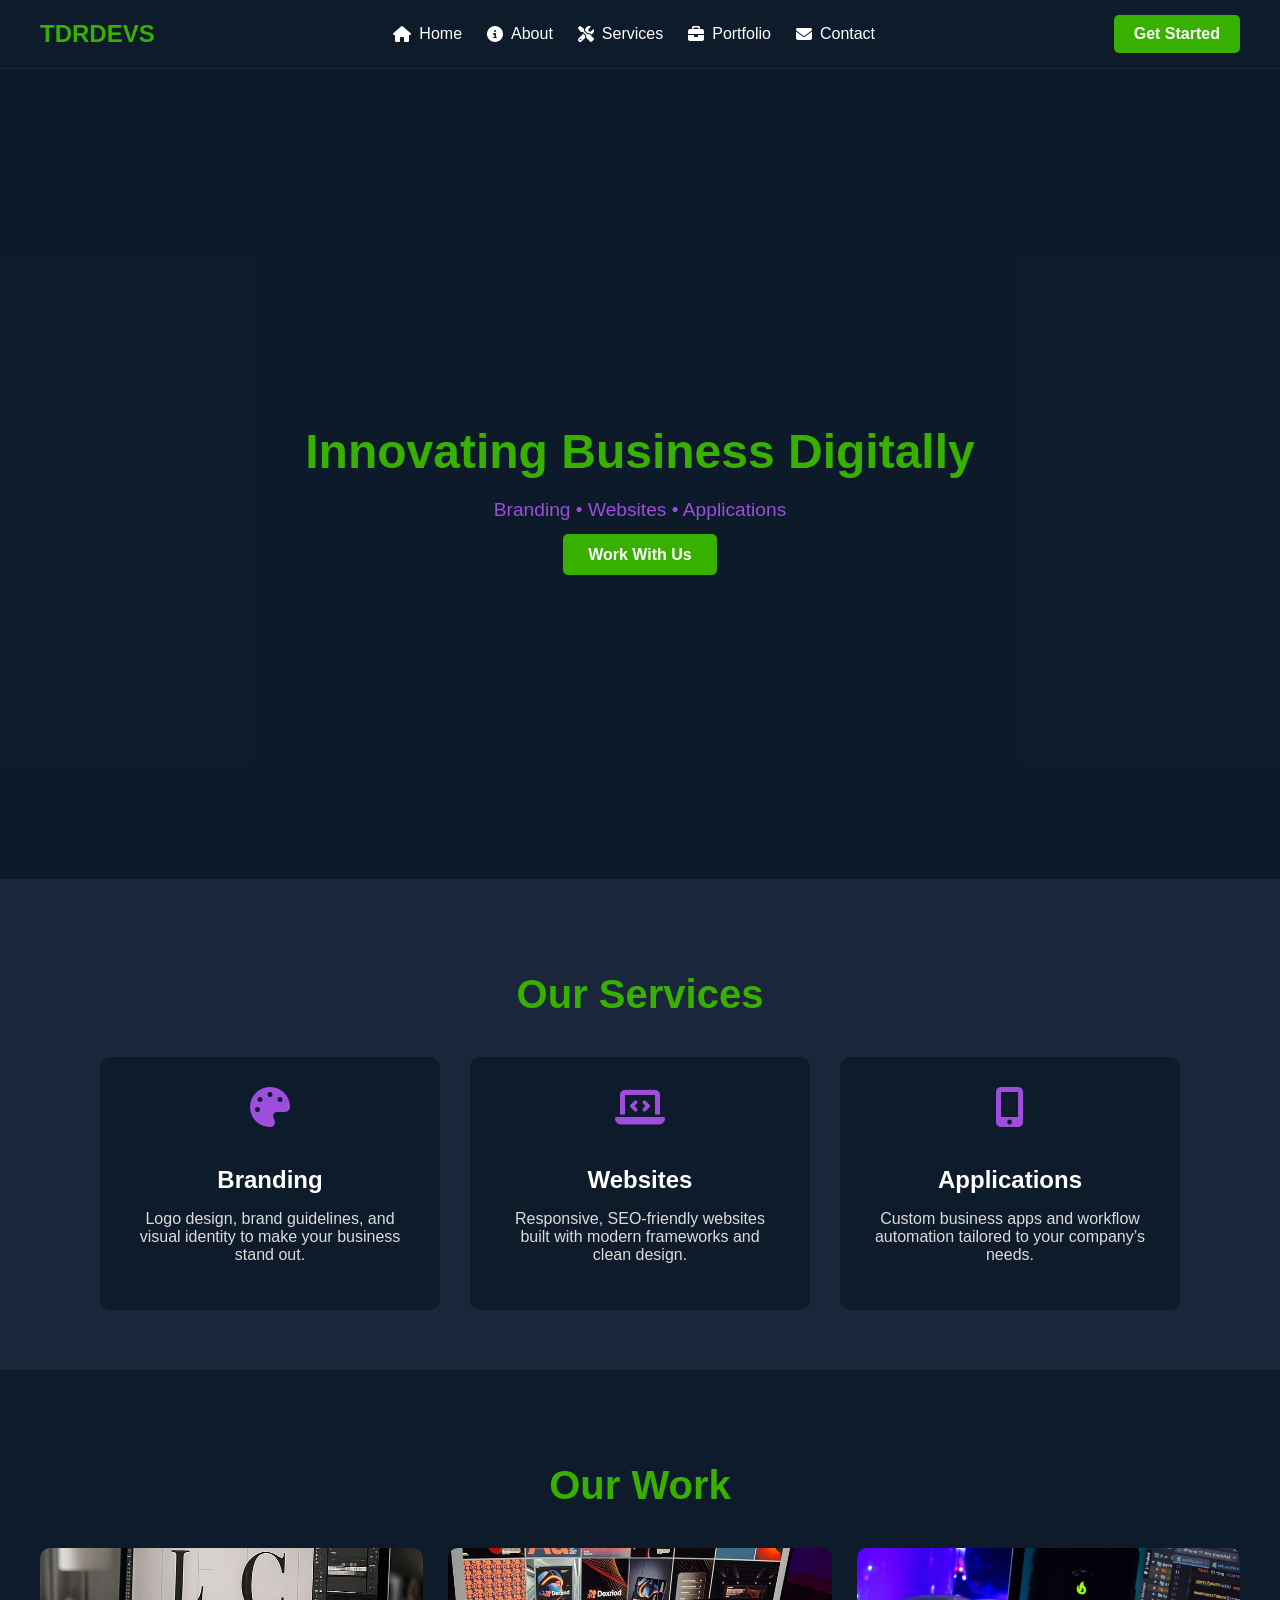
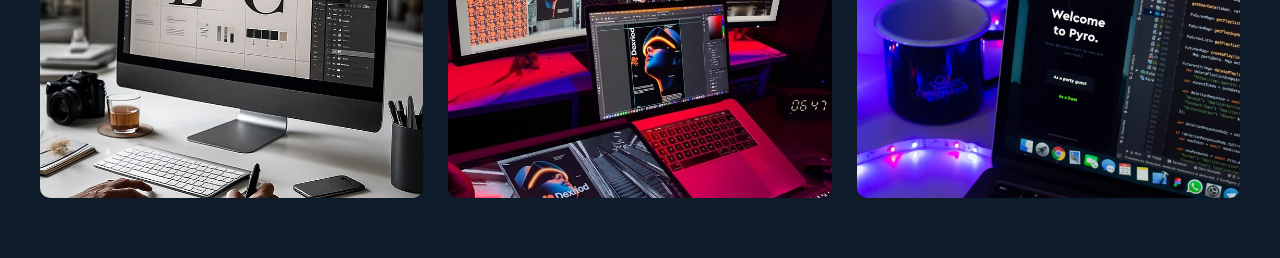
==== index.html @ 1d7a312b "Initial commit" ====
<!DOCTYPE html>
<html lang="en">
<head>
  <meta charset="UTF-8">
  <meta name="viewport" content="width=device-width, initial-scale=1.0">
  <title>TDRDEVS</title>
  <!-- Font Awesome CDN -->
  <link rel="stylesheet" href="https://cdnjs.cloudflare.com/ajax/libs/font-awesome/6.5.0/css/all.min.css">
  <!-- External stylesheet -->
  <link rel="stylesheet" href="style/styles.css">
</head>
<body>
  <header>
    <!-- Logo -->
    <a href="#" class="logo">TDRDEVS</a>

    <!-- Navigation -->
    <nav>
      <ul>
        <li><a href="#"><i class="fa-solid fa-house"></i> Home</a></li>
        <li><a href="#"><i class="fa-solid fa-circle-info"></i> About</a></li>
        <li><a href="#"><i class="fa-solid fa-screwdriver-wrench"></i> Services</a></li>
        <li><a href="#"><i class="fa-solid fa-briefcase"></i> Portfolio</a></li>
        <li><a href="#"><i class="fa-solid fa-envelope"></i> Contact</a></li>
      </ul>
    </nav>

    <!-- Call-to-action button -->
    <a href="#" class="cta">Get Started</a>
  </header>

  <!-- Hero Section with Background Video -->
  <section class="hero">
    <video autoplay muted loop class="hero-video">
      <source src="header_video.mp4" type="video/mp4">
      Your browser does not support the video tag.
    </video>
    <div class="hero-content">
      <h1>Innovating Business Digitally</h1>
      <p>Branding • Websites • Applications</p>
      <a href="#" class="hero-btn">Work With Us</a>
    </div>
  </section>


  <!-- Services Section -->
<section class="services">
  <h2>Our Services</h2>
  <div class="service-cards">
    <div class="card">
      <i class="fa-solid fa-palette"></i>
      <h3>Branding</h3>
      <p>Logo design, brand guidelines, and visual identity to make your business stand out.</p>
    </div>
    <div class="card">
      <i class="fa-solid fa-laptop-code"></i>
      <h3>Websites</h3>
      <p>Responsive, SEO‑friendly websites built with modern frameworks and clean design.</p>
    </div>
    <div class="card">
      <i class="fa-solid fa-mobile-screen-button"></i>
      <h3>Applications</h3>
      <p>Custom business apps and workflow automation tailored to your company’s needs.</p>
    </div>
  </div>
</section>


<!-- Portfolio Section -->
<section class="portfolio">
  <h2>Our Work</h2>
  <div class="portfolio-grid">
    <div class="portfolio-item">
      <img src="images/branding.jpg" alt="Project 1">
      <div class="overlay">
        <h3>Brand Identity</h3>
        <p>Logo and visual guidelines for a startup.</p>
      </div>
    </div>
    <div class="portfolio-item">
      <img src="images/web.jpg" alt="Project 2">
      <div class="overlay">
        <h3>Website Design</h3>
        <p>Responsive business website with SEO optimization.</p>
      </div>
    </div>
    <div class="portfolio-item">
      <img src="images/app.jpg" alt="Project 3">
      <div class="overlay">
        <h3>Mobile Application</h3>
        <p>Custom app for workflow automation.</p>
      </div>
    </div>
  </div>
</section>


</body>
</html>
---- style/styles.css ----
/* General page styles */
body {
  margin: 0;
  font-family: 'Poppins', sans-serif;
  background-color: #0d1b2a; /* dark blue background */
  color: #ffffff;
}

/* Header styles */
header {
  display: flex;
  justify-content: space-between;
  align-items: center;
  padding: 15px 40px;
  background-color: #0d1b2a;
  border-bottom: 1px solid #1b263b;
}

/* Logo */
.logo {
  font-size: 1.5rem;
  font-weight: bold;
  color: #38b000; /* green accent */
  text-decoration: none;
}

/* Navigation menu */
nav ul {
  list-style: none;
  display: flex;
  gap: 25px;
  margin: 0;
  padding: 0;
}

nav ul li a {
  text-decoration: none;
  color: #ffffff;
  font-weight: 500;
  display: flex;
  align-items: center;
  gap: 8px; /* spacing between icon and text */
  transition: color 0.3s ease;
}

nav ul li a:hover {
  color: #9d4edd; /* purple accent */
}

/* Call-to-action button */
.cta {
  background-color: #38b000;
  color: #ffffff;
  padding: 10px 20px;
  border-radius: 5px;
  text-decoration: none;
  font-weight: bold;
  transition: background-color 0.3s ease;
}

.cta:hover {
  background-color: #9d4edd; /* purple hover */
}

/* Hero Section with video */
.hero {
  position: relative;
  height: 90vh;
  display: flex;
  justify-content: center;
  align-items: center;
  text-align: center;
  overflow: hidden;
  color: #ffffff;
}

.hero-video {
  position: absolute;
  top: 0;
  left: 0;
  width: 100%;
  height: 100%;
  object-fit: cover;
  z-index: -1; /* keep video behind content */
}

.hero::after {
  content: "";
  position: absolute;
  top: 0;
  left: 0;
  width: 100%;
  height: 100%;
  background: rgba(13, 27, 42, 0.7); /* dark overlay for readability */
  z-index: -1;
}

.hero-content {
  position: relative;
  z-index: 1;
}

.hero-content h1 {
  font-size: 3rem;
  margin-bottom: 15px;
  color: #38b000; /* green accent */
}

.hero-content p {
  font-size: 1.2rem;
  margin-bottom: 25px;
  color: #9d4edd; /* purple accent */
}

.hero-btn {
  background-color: #38b000;
  color: #ffffff;
  padding: 12px 25px;
  border-radius: 5px;
  text-decoration: none;
  font-weight: bold;
  transition: background-color 0.3s ease;
}

.hero-btn:hover {
  background-color: #9d4edd;
}



/* Services Section */
.services {
  padding: 60px 40px;
  text-align: center;
  background-color: #1b263b; /* slightly lighter dark blue */
}

.services h2 {
  font-size: 2.5rem;
  margin-bottom: 40px;
  color: #38b000; /* green accent */
}

.service-cards {
  display: flex;
  justify-content: center;
  gap: 30px;
  flex-wrap: wrap;
}

.card {
  background-color: #0d1b2a;
  padding: 30px;
  border-radius: 10px;
  width: 280px;
  text-align: center;
  transition: transform 0.3s ease, background-color 0.3s ease;
}

.card i {
  font-size: 2.5rem;
  margin-bottom: 15px;
  color: #9d4edd; /* purple accent */
}

.card h3 {
  font-size: 1.5rem;
  margin-bottom: 15px;
  color: #ffffff;
}

.card p {
  font-size: 1rem;
  color: #dcdcdc;
}

.card:hover {
  transform: translateY(-10px);
  background-color: #243447;
}




/* Portfolio Section */
.portfolio {
  padding: 60px 40px;
  text-align: center;
  background-color: #0d1b2a;
}

.portfolio h2 {
  font-size: 2.5rem;
  margin-bottom: 40px;
  color: #38b000; /* green accent */
}

.portfolio-grid {
  display: grid;
  grid-template-columns: repeat(auto-fit, minmax(280px, 1fr));
  gap: 25px;
}

.portfolio-item {
  position: relative;
  overflow: hidden;
  border-radius: 10px;
}

.portfolio-item img {
  width: 100%;
  height: 250px;        /* fixed height for consistency */
  object-fit: cover;    /* crops/zooms to fill without distortion */
  display: block;
  transition: transform 0.4s ease;
}

.portfolio-item:hover img {
  transform: scale(1.1);
}

.overlay {
  position: absolute;
  bottom: 0;
  left: 0;
  right: 0;
  background: rgba(13, 27, 42, 0.8);
  color: #ffffff;
  padding: 20px;
  transform: translateY(100%);
  transition: transform 0.4s ease;
}

.portfolio-item:hover .overlay {
  transform: translateY(0);
}

.overlay h3 {
  margin: 0 0 10px;
  color: #9d4edd; /* purple accent */
}

.overlay p {
  margin: 0;
  font-size: 0.9rem;
  color: #dcdcdc;
}
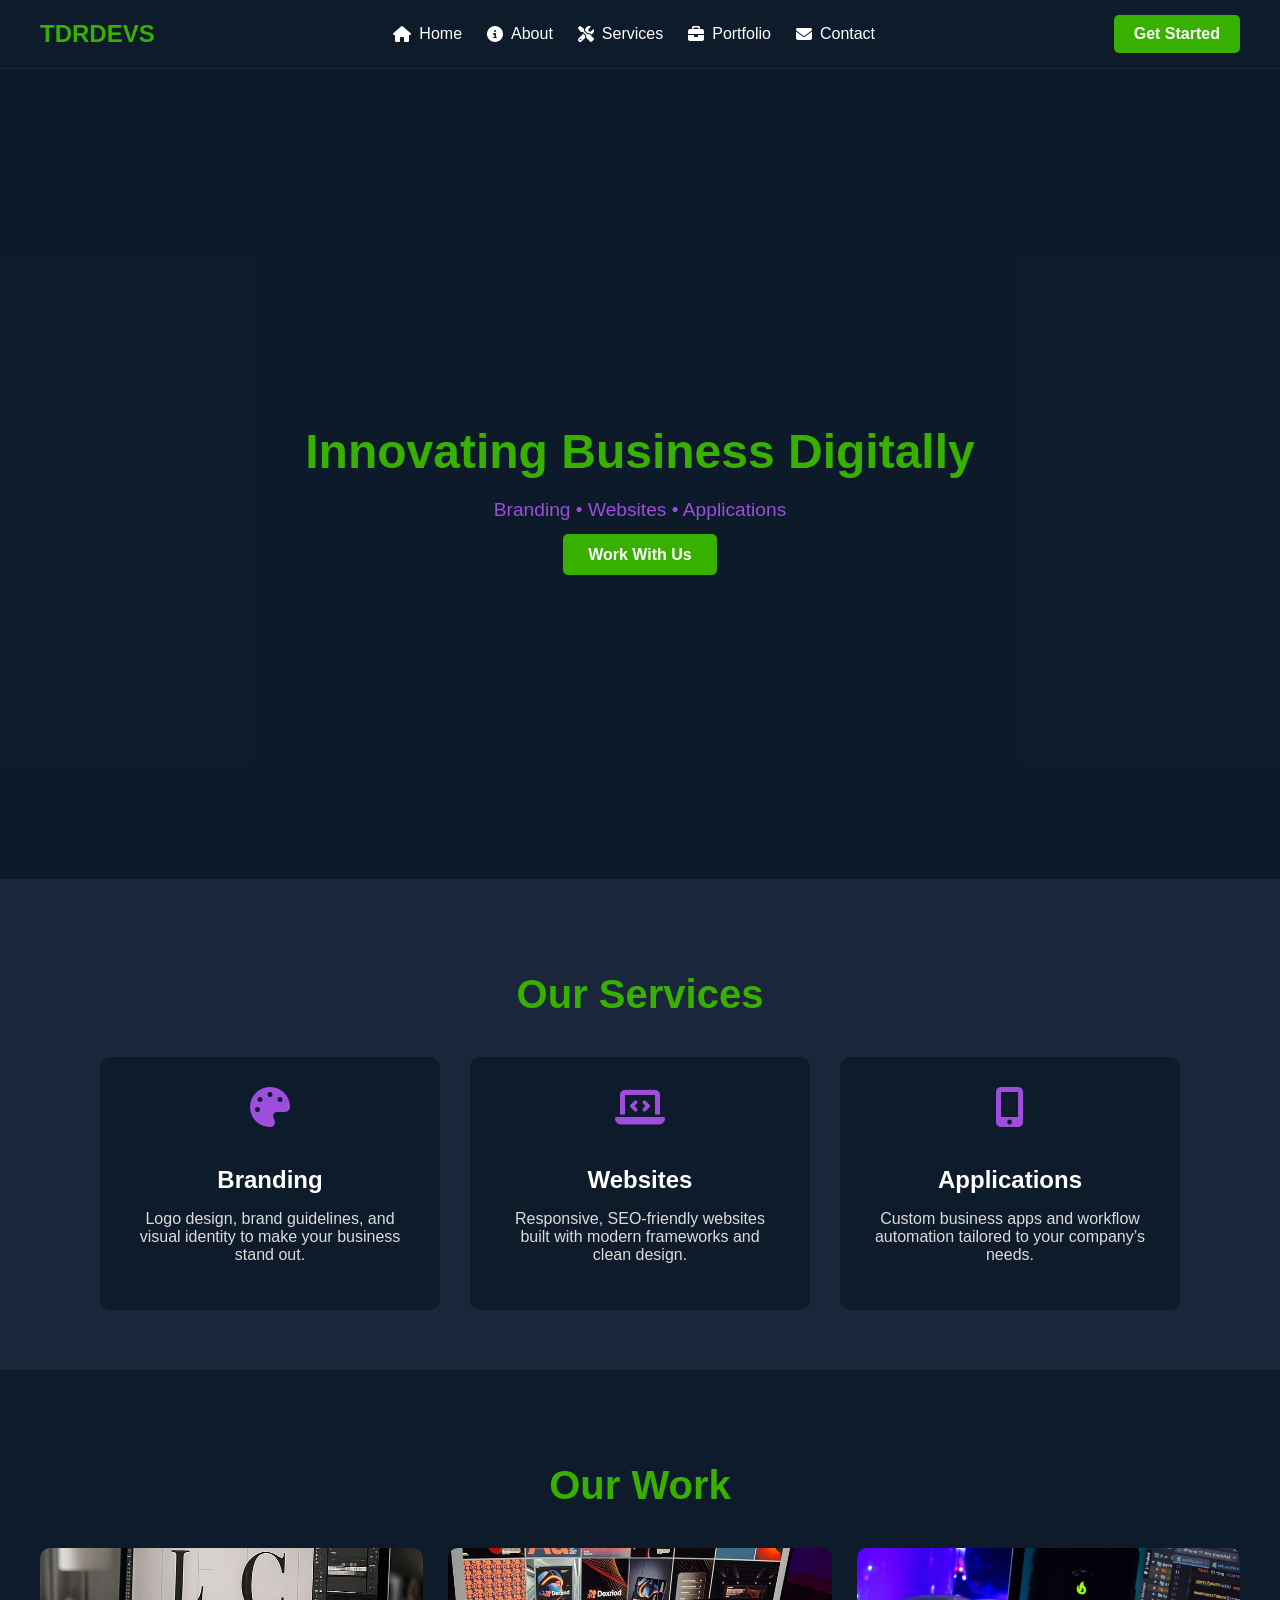
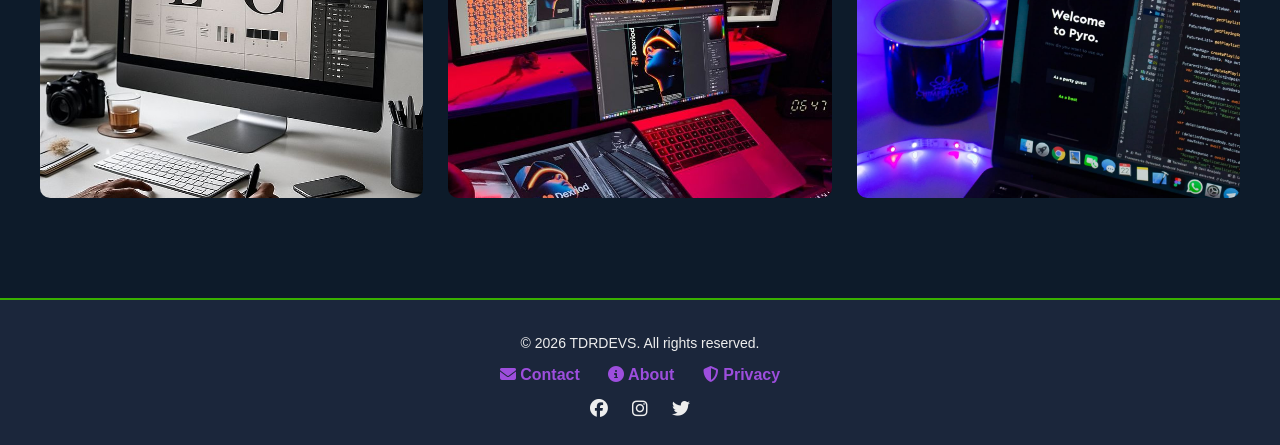
==== commit 1c225ad4: "Add footer with newsletter signup" ====
--- a/index.html
+++ b/index.html
@@ -94,6 +94,21 @@
   </div>
 </section>
 
+<footer>
+  <div class="footer-content">
+    <p>&copy; 2026 TDRDEVS. All rights reserved.</p>
+    <div class="footer-links">
+      <a href="#"><i class="fa-solid fa-envelope"></i> Contact</a>
+      <a href="#"><i class="fa-solid fa-circle-info"></i> About</a>
+      <a href="#"><i class="fa-solid fa-shield-halved"></i> Privacy</a>
+    </div>
+    <div class="footer-social">
+      <a href="#"><i class="fa-brands fa-facebook"></i></a>
+      <a href="#"><i class="fa-brands fa-instagram"></i></a>
+      <a href="#"><i class="fa-brands fa-twitter"></i></a>
+    </div>
+  </div>
+</footer>
 
 </body>
 </html>
--- a/style/styles.css
+++ b/style/styles.css
@@ -98,6 +98,7 @@
 .hero-content {
   position: relative;
   z-index: 1;
+  padding: 0 20px;
 }
 
 .hero-content h1 {
@@ -125,8 +126,6 @@
 .hero-btn:hover {
   background-color: #9d4edd;
 }
-
-
 
 /* Services Section */
 .services {
@@ -178,9 +177,6 @@
   transform: translateY(-10px);
   background-color: #243447;
 }
-
-
-
 
 /* Portfolio Section */
 .portfolio {
@@ -246,14 +242,112 @@
   color: #dcdcdc;
 }
 
-
-
-
-
-
-
-
-
-
-
-
+/* ========================= */
+/* Mobile Responsive Tweaks  */
+/* ========================= */
+@media (max-width: 768px) {
+  header {
+    flex-direction: column;
+    align-items: flex-start;
+    padding: 15px 20px;
+  }
+
+  nav ul {
+    flex-direction: column;
+    gap: 15px;
+    width: 100%;
+    margin-top: 10px;
+  }
+
+  .cta {
+    margin-top: 15px;
+    align-self: center;
+  }
+
+  .hero-content h1 {
+    font-size: 2rem;
+  }
+
+  .hero-content p {
+    font-size: 1rem;
+  }
+
+  .service-cards {
+    flex-direction: column;
+    align-items: center;
+  }
+
+  .card {
+    width: 100%;
+    max-width: 350px;
+  }
+
+  .portfolio-grid {
+    grid-template-columns: 1fr;
+  }
+
+  .portfolio-item img {
+    height: auto;
+  }
+}
+
+
+
+footer {
+  background-color: #1b263b; /* dark footer */
+  color: #eee;
+  text-align: center;
+  padding: 25px 20px;
+  margin-top: 40px;
+  border-top: 2px solid #38b000; /* green accent line */
+}
+
+footer .footer-content {
+  max-width: 1000px;
+  margin: 0 auto;
+}
+
+footer p {
+  margin: 10px 0;
+  font-size: 14px;
+}
+
+footer .footer-links {
+  margin: 15px 0;
+}
+
+footer .footer-links a {
+  color: #9d4edd; /* purple accent */
+  text-decoration: none;
+  margin: 0 12px;
+  font-weight: 600;
+  transition: color 0.3s;
+}
+
+footer .footer-links a:hover {
+  color: #38b000; /* green hover */
+}
+
+footer .footer-social a {
+  color: #eee;
+  margin: 0 10px;
+  font-size: 18px;
+  transition: color 0.3s;
+}
+
+footer .footer-social a:hover {
+  color: #9d4edd;
+}
+
+/* Mobile tweaks */
+@media (max-width: 768px) {
+  footer .footer-links {
+    display: flex;
+    flex-direction: column;
+    gap: 10px;
+  }
+  footer .footer-social {
+    margin-top: 10px;
+  }
+}
+
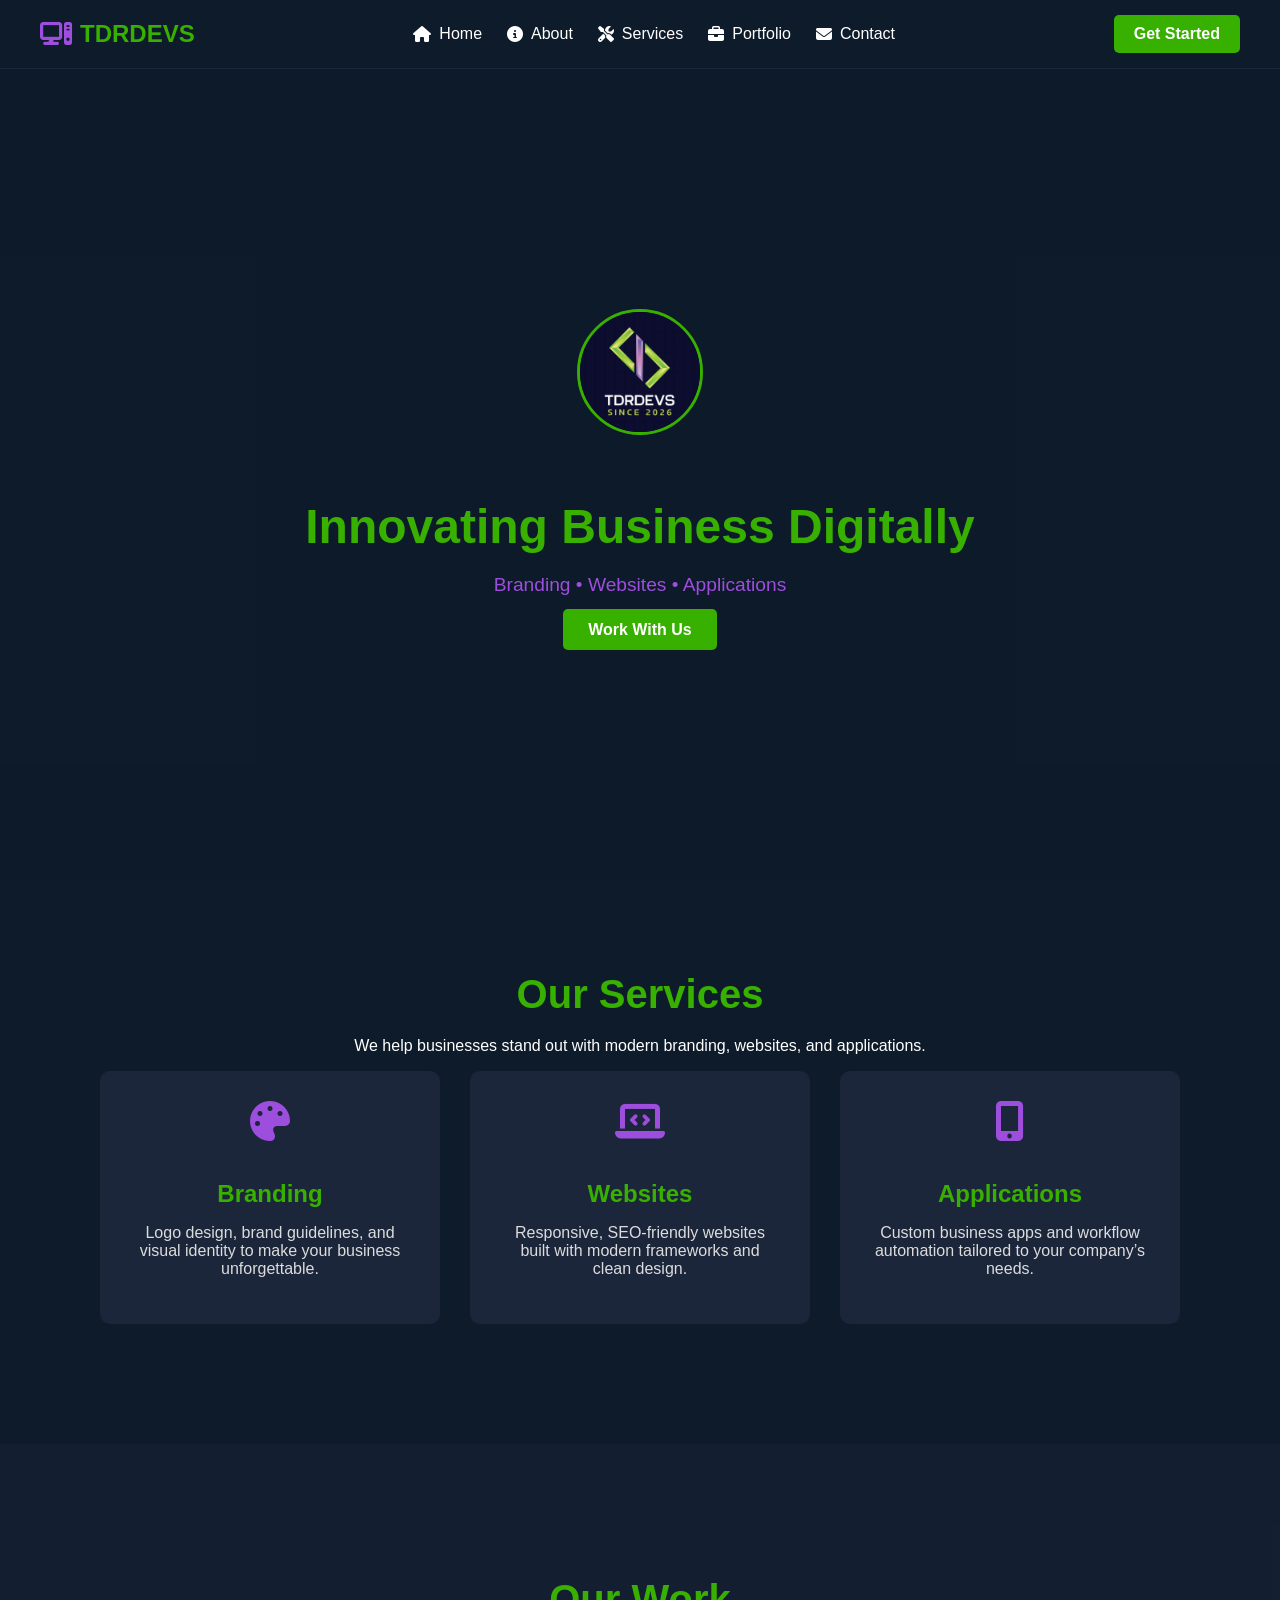
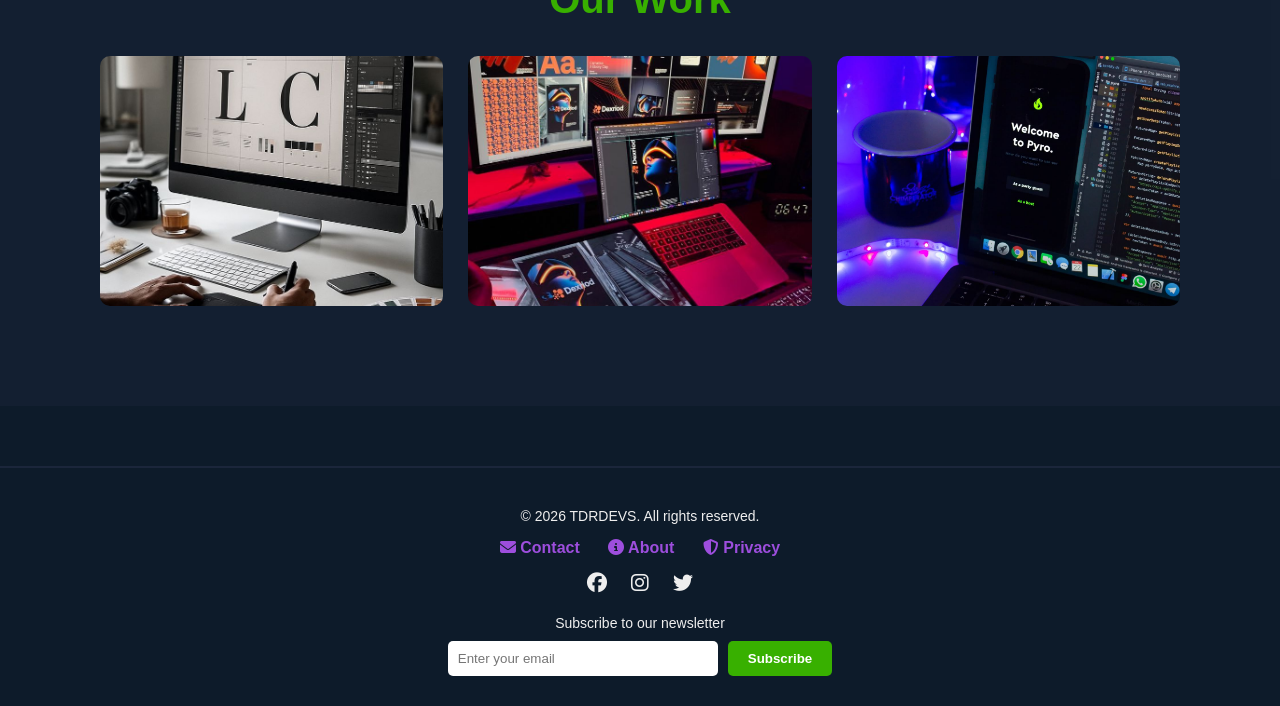
==== commit 5d783238: "Update portfolio page with column layout and stylesheet styling" ====
--- a/index.html
+++ b/index.html
@@ -1,6 +1,7 @@
 <!DOCTYPE html>
 <html lang="en">
 <head>
+
   <meta charset="UTF-8">
   <meta name="viewport" content="width=device-width, initial-scale=1.0">
   <title>TDRDEVS</title>
@@ -12,14 +13,17 @@
 <body>
   <header>
     <!-- Logo -->
-    <a href="#" class="logo">TDRDEVS</a>
+    <a href="#" class="logo">
+  <i class="fa-solid fa-computer"></i> TDRDEVS
+</a>
+
 
     <!-- Navigation -->
     <nav>
       <ul>
-        <li><a href="#"><i class="fa-solid fa-house"></i> Home</a></li>
-        <li><a href="#"><i class="fa-solid fa-circle-info"></i> About</a></li>
-        <li><a href="#"><i class="fa-solid fa-screwdriver-wrench"></i> Services</a></li>
+        <li><a href="index.html"><i class="fa-solid fa-house"></i> Home</a></li>
+        <li><a href="About.html"><i class="fa-solid fa-circle-info"></i> About</a></li>
+        <li><a href="services.html"><i class="fa-solid fa-screwdriver-wrench"></i> Services</a></li>
         <li><a href="#"><i class="fa-solid fa-briefcase"></i> Portfolio</a></li>
         <li><a href="#"><i class="fa-solid fa-envelope"></i> Contact</a></li>
       </ul>
@@ -29,36 +33,51 @@
     <a href="#" class="cta">Get Started</a>
   </header>
 
-  <!-- Hero Section with Background Video -->
-  <section class="hero">
-    <video autoplay muted loop class="hero-video">
-      <source src="header_video.mp4" type="video/mp4">
-      Your browser does not support the video tag.
-    </video>
-    <div class="hero-content">
-      <h1>Innovating Business Digitally</h1>
-      <p>Branding • Websites • Applications</p>
-      <a href="#" class="hero-btn">Work With Us</a>
-    </div>
-  </section>
+ <!-- Hero Section with Background Video -->
+<section class="hero">
+  <video autoplay muted loop class="hero-video">
+    <source src="header_video.mp4" type="video/mp4">
+    Your browser does not support the video tag.
+  </video>
+  <div class="hero-content">
+    <!-- Circle logo above heading -->
+    <img src="images/TDR_devs_logo.png" alt="TDRDEVS Logo" class="hero-logo">
+
+    <h1>Innovating Business Digitally</h1>
+    <p>Branding • Websites • Applications</p>
+    <a href="#" class="hero-btn">Work With Us</a>
+  </div>
+</section>
 
 
-  <!-- Services Section -->
+
+
+ <!-- Services Section -->
 <section class="services">
   <h2>Our Services</h2>
+  <p class="services-intro">We help businesses stand out with modern branding, websites, and applications.</p>
+  
   <div class="service-cards">
     <div class="card">
-      <i class="fa-solid fa-palette"></i>
+      <div class="icon-circle">
+        <i class="fa-solid fa-palette"></i>
+      </div>
       <h3>Branding</h3>
-      <p>Logo design, brand guidelines, and visual identity to make your business stand out.</p>
+      <p>Logo design, brand guidelines, and visual identity to make your business unforgettable.</p>
     </div>
+    
     <div class="card">
-      <i class="fa-solid fa-laptop-code"></i>
+      <div class="icon-circle">
+        <i class="fa-solid fa-laptop-code"></i>
+      </div>
       <h3>Websites</h3>
       <p>Responsive, SEO‑friendly websites built with modern frameworks and clean design.</p>
     </div>
+    
     <div class="card">
-      <i class="fa-solid fa-mobile-screen-button"></i>
+      <div class="icon-circle">
+        <i class="fa-solid fa-mobile-screen-button"></i>
+      </div>
       <h3>Applications</h3>
       <p>Custom business apps and workflow automation tailored to your company’s needs.</p>
     </div>
@@ -66,9 +85,10 @@
 </section>
 
 
+
 <!-- Portfolio Section -->
 <section class="portfolio">
-  <h2>Our Work</h2>
+  <center><h2>Our Work</h2></center>
   <div class="portfolio-grid">
     <div class="portfolio-item">
       <img src="images/branding.jpg" alt="Project 1">
@@ -97,18 +117,29 @@
 <footer>
   <div class="footer-content">
     <p>&copy; 2026 TDRDEVS. All rights reserved.</p>
+
     <div class="footer-links">
       <a href="#"><i class="fa-solid fa-envelope"></i> Contact</a>
       <a href="#"><i class="fa-solid fa-circle-info"></i> About</a>
       <a href="#"><i class="fa-solid fa-shield-halved"></i> Privacy</a>
     </div>
+
     <div class="footer-social">
       <a href="#"><i class="fa-brands fa-facebook"></i></a>
       <a href="#"><i class="fa-brands fa-instagram"></i></a>
       <a href="#"><i class="fa-brands fa-twitter"></i></a>
     </div>
+
+    <div class="footer-newsletter">
+      <p>Subscribe to our newsletter</p>
+      <form>
+        <input type="email" placeholder="Enter your email" required>
+        <button type="submit">Subscribe</button>
+      </form>
+    </div>
   </div>
 </footer>
 
+
 </body>
 </html>
--- a/style/styles.css
+++ b/style/styles.css
@@ -1,4 +1,6 @@
-/* General page styles */
+/* ========================= */
+/* General Page Styles       */
+/* ========================= */
 body {
   margin: 0;
   font-family: 'Poppins', sans-serif;
@@ -6,7 +8,9 @@
   color: #ffffff;
 }
 
-/* Header styles */
+/* ========================= */
+/* Header Styles             */
+/* ========================= */
 header {
   display: flex;
   justify-content: space-between;
@@ -16,12 +20,19 @@
   border-bottom: 1px solid #1b263b;
 }
 
-/* Logo */
 .logo {
   font-size: 1.5rem;
   font-weight: bold;
   color: #38b000; /* green accent */
   text-decoration: none;
+  display: flex;
+  align-items: center;
+  gap: 8px;
+}
+
+.logo i {
+  color: #9d4edd; /* purple accent for icon */
+  font-size: 1.6rem;
 }
 
 /* Navigation menu */
@@ -39,12 +50,12 @@
   font-weight: 500;
   display: flex;
   align-items: center;
-  gap: 8px; /* spacing between icon and text */
+  gap: 8px;
   transition: color 0.3s ease;
 }
 
 nav ul li a:hover {
-  color: #9d4edd; /* purple accent */
+  color: #9d4edd;
 }
 
 /* Call-to-action button */
@@ -59,10 +70,12 @@
 }
 
 .cta:hover {
-  background-color: #9d4edd; /* purple hover */
-}
-
-/* Hero Section with video */
+  background-color: #9d4edd;
+}
+
+/* ========================= */
+/* Hero Section              */
+/* ========================= */
 .hero {
   position: relative;
   height: 90vh;
@@ -81,7 +94,7 @@
   width: 100%;
   height: 100%;
   object-fit: cover;
-  z-index: -1; /* keep video behind content */
+  z-index: -1;
 }
 
 .hero::after {
@@ -91,7 +104,7 @@
   left: 0;
   width: 100%;
   height: 100%;
-  background: rgba(13, 27, 42, 0.7); /* dark overlay for readability */
+  background: rgba(13, 27, 42, 0.7);
   z-index: -1;
 }
 
@@ -101,16 +114,25 @@
   padding: 0 20px;
 }
 
+.hero-logo {
+  width: 120px;
+  height: 120px;
+  border-radius: 50%;
+  object-fit: cover;
+  margin-bottom: 20px;
+  border: 3px solid #38b000;
+}
+
 .hero-content h1 {
   font-size: 3rem;
   margin-bottom: 15px;
-  color: #38b000; /* green accent */
+  color: #38b000;
 }
 
 .hero-content p {
   font-size: 1.2rem;
   margin-bottom: 25px;
-  color: #9d4edd; /* purple accent */
+  color: #9d4edd;
 }
 
 .hero-btn {
@@ -127,17 +149,19 @@
   background-color: #9d4edd;
 }
 
-/* Services Section */
+/* ========================= */
+/* Services Section          */
+/* ========================= */
 .services {
   padding: 60px 40px;
   text-align: center;
-  background-color: #1b263b; /* slightly lighter dark blue */
+  background-color: #0d1b2a;
 }
 
 .services h2 {
   font-size: 2.5rem;
-  margin-bottom: 40px;
-  color: #38b000; /* green accent */
+  margin-bottom: 20px;
+  color: #38b000;
 }
 
 .service-cards {
@@ -148,24 +172,29 @@
 }
 
 .card {
-  background-color: #0d1b2a;
+  background-color: #1b263b;
   padding: 30px;
   border-radius: 10px;
   width: 280px;
   text-align: center;
-  transition: transform 0.3s ease, background-color 0.3s ease;
+  transition: transform 0.3s ease, box-shadow 0.3s ease;
+}
+
+.card:hover {
+  transform: translateY(-10px);
+  box-shadow: 0 8px 20px rgba(0,0,0,0.4);
 }
 
 .card i {
   font-size: 2.5rem;
   margin-bottom: 15px;
-  color: #9d4edd; /* purple accent */
+  color: #9d4edd;
 }
 
 .card h3 {
   font-size: 1.5rem;
   margin-bottom: 15px;
-  color: #ffffff;
+  color: #38b000;
 }
 
 .card p {
@@ -173,22 +202,36 @@
   color: #dcdcdc;
 }
 
-.card:hover {
-  transform: translateY(-10px);
-  background-color: #243447;
-}
-
+/* ========================= */
+/* Portfolio Section         */
+/* ========================= */
 /* Portfolio Section */
 .portfolio {
-  padding: 60px 40px;
-  text-align: center;
-  background-color: #0d1b2a;
+  max-width: 1100px;
+  margin: 60px auto;
+  padding: 100px;
+  background-color:#1b263b77 ;
 }
 
 .portfolio h2 {
+
   font-size: 2.5rem;
+  align-self: center;
+  color: #38b000;
+}
+
+.portfolio-intro {
+  text-align: center;
   margin-bottom: 40px;
-  color: #38b000; /* green accent */
+  color: #ffffff;
+}
+
+
+/* Grid layout for cards */
+.portfolio-cards {
+  display: grid;
+  grid-template-columns: repeat(auto-fit, minmax(320px, 1fr));
+  gap: 30px;
 }
 
 .portfolio-grid {
@@ -205,8 +248,8 @@
 
 .portfolio-item img {
   width: 100%;
-  height: 250px;        /* fixed height for consistency */
-  object-fit: cover;    /* crops/zooms to fill without distortion */
+  height: 250px;
+  object-fit: cover;
   display: block;
   transition: transform 0.4s ease;
 }
@@ -233,13 +276,453 @@
 
 .overlay h3 {
   margin: 0 0 10px;
-  color: #9d4edd; /* purple accent */
+  color: #9d4edd;
 }
 
 .overlay p {
   margin: 0;
   font-size: 0.9rem;
   color: #dcdcdc;
+}
+
+
+
+/* ========================= */
+/* Extra Small Devices (Phones) */
+/* ========================= */
+@media (max-width: 480px) {
+  .hero-content h1 {
+    font-size: 1.5rem;
+  }
+
+  .hero-content p {
+    font-size: 0.9rem;
+  }
+
+  .hero-btn {
+    padding: 10px 20px;
+    font-size: 0.9rem;
+  }
+
+  .card {
+    padding: 20px;
+  }
+
+  .card h3 {
+    font-size: 1.3rem;
+  }
+
+  .card p {
+    font-size: 0.9rem;
+  }
+}
+
+
+/* ========================= */
+/* About Us Page Styling     */
+/* ========================= */
+.about {
+  position: relative;            /* allows overlay if needed */
+  padding: 60px 40px;
+  min-height: 400px;             /* ensures enough height for the image */
+  border-radius: 16px;
+  box-shadow: 0 6px 20px rgba(0,0,0,0.2);
+  color: #eee;
+}
+  .about-video {
+  position: absolute;
+  top: 0;
+  left: 0;
+  width: 100%;
+  height: 100%;
+  object-fit: cover;   /* ensures video fills the section */
+  z-index: -1;         /* keeps video behind text */
+}
+
+.founder-image {
+  text-align: center;
+  margin-bottom: 20px;
+}
+
+.founder-image img {
+  width: 300px;              /* adjust size */
+  height: 400px;
+  border-radius: 10px;        /* circular portrait */
+  object-fit: cover;
+  border: 4px solid #38b000; /* green accent border */
+  box-shadow: 0 6px 16px rgba(0,0,0,0.3);
+}
+
+
+
+.about-container {
+  display: flex;
+  align-items: center;
+  justify-content: center;
+  gap: 40px;
+  max-width: 1000px;
+  margin: 0 auto;
+}
+
+/* ========================= */
+/* Nav Bar with Logo         */
+/* ========================= */
+.about-nav {
+  display: flex;
+  justify-content: space-between;
+  align-items: center;
+  width: 100%;
+  background: rgba(27, 38, 59, 0.6);
+  padding: 15px 25px;
+}
+
+.about-nav .logo {
+  font-size: 1.8rem;
+  font-weight: bold;
+  color: #38b000; /* green accent */
+  text-decoration: none;
+  display: flex;
+  align-items: center;
+  gap: 8px;
+}
+
+.about-nav .logo i {
+  color: #9d4edd; /* purple accent */
+  font-size: 2rem;
+}
+
+.nav-links {
+  display: flex;
+  gap: 25px;
+}
+
+.nav-links a {
+  color: #eee;
+  text-decoration: none;
+  font-weight: 600;
+  transition: color 0.3s ease;
+}
+
+.nav-links a:hover {
+  color: #9d4edd;
+}
+
+/* ========================= */
+/* About Text                */
+/* ========================= */
+.about-text {
+  text-align: center;
+  max-width: 700px;
+}
+
+.about-text h2 {
+  font-size: 2.2rem;
+  margin-bottom: 15px;
+  color: #38b000;
+}
+
+.about-text p {
+  font-size: 1.05rem;
+  margin-bottom: 15px;
+  line-height: 1.6;
+}
+
+.about-text .highlight {
+  color: #9d4edd;
+  font-weight: bold;
+}
+
+.about-btn {
+  background-color: #38b000;
+  color: #fff;
+  padding: 10px 20px;
+  border-radius: 6px;
+  text-decoration: none;
+  font-weight: bold;
+  transition: background-color 0.3s ease;
+}
+
+.about-btn:hover {
+  background-color: #9d4edd;
+}
+
+/* ========================= */
+/* Preset Cards (Mission, Vision, Values) */
+/* ========================= */
+.about-presets {
+  display: flex;
+  justify-content: center;
+  gap: 30px;
+  padding: 60px 40px;
+  background-color: #0d1b2a;
+  flex-wrap: wrap;
+  text-align: center;
+  border-radius: 12px;
+  margin-bottom: 0;
+
+}
+.preset {
+  background-color: #1b263b; /* slightly darker card background */
+  padding: 30px;
+  border-radius: 12px;
+  width: 350px;
+  transition: transform 0.3s ease, box-shadow 0.3s ease;
+  box-shadow: 0 6px 16px rgba(0,0,0,0.25);
+}
+
+.preset:hover {
+  transform: translateY(-8px);
+  box-shadow: 0 10px 24px rgba(0,0,0,0.35);
+}
+
+.preset i {
+  font-size: 2.5rem;
+  margin-bottom: 15px;
+  color: #9d4edd; /* purple accent for icons */
+}
+
+.preset h3 {
+  font-size: 1.5rem;
+  margin-bottom: 15px;
+  color: #38b000; /* green accent for headings */
+}
+
+.preset p {
+  font-size: 1rem;
+  color: #dcdcdc; /* light gray text */
+  line-height: 1.5;
+}
+
+.preset img {
+  width: 100px;          /* make image fill the card width */
+  max-width: 350px;     /* optional limit so it doesn’t get too huge */
+  height: auto;         /* keep aspect ratio */
+  margin-bottom: 15px;
+  border-radius: 8px;   /* keep rounded corners */
+  box-shadow: 0 4px 12px rgba(0,0,0,0.25);
+}
+
+
+/* ========================= */
+/* Mobile Responsiveness     */
+/* ========================= */
+@media (max-width: 768px) {
+  .about-nav {
+    flex-direction: column;
+    gap: 15px;
+    text-align: center;
+  }
+
+  .nav-links {
+    flex-direction: column;
+    gap: 10px;
+  }
+
+  .about-presets {
+    flex-direction: column;
+    align-items: center;
+  }
+
+  .preset {
+    width: 100%;
+    max-width: 350px;
+  }
+}
+
+
+
+/* Service Page Styling */
+.card img {
+  width: 100%;
+  height: 180px;
+  object-fit: cover;     /* keeps images proportional */
+  border-radius: 8px;
+  margin-bottom: 15px;
+}
+
+.book-btn {
+  display: inline-block;
+  margin-top: 12px;
+  padding: 10px 20px;
+  background-color: #38b000; /* green accent */
+  color: #fff;
+  font-weight: bold;
+  text-decoration: none;
+  border-radius: 6px;
+  transition: background-color 0.3s ease;
+}
+
+.book-btn:hover {
+  background-color: #9d4edd; /* purple hover */
+}
+
+
+
+/* Contact page styling */
+.contact {
+  max-width: 1100px;
+  margin: 60px auto;
+  padding: 40px;
+  background: rgba(255, 255, 255, 0.15); /* semi-transparent white */
+  backdrop-filter: blur(12px);           /* frosted glass blur */
+  -webkit-backdrop-filter: blur(12px);   /* Safari support */
+  border-radius: 16px;
+  border: 1px solid rgba(255, 255, 255, 0.25); /* subtle glass border */
+  box-shadow: 0 8px 24px rgba(0,0,0,0.2);      /* soft shadow for depth */
+}
+
+.contact h2 {
+  text-align: center;
+  margin-bottom: 20px;
+  color: #000000;
+}
+
+.contact-intro {
+  text-align: center;
+  margin-bottom: 40px;
+  color: #000000;
+}
+
+.contact-container {
+  display: flex;
+  gap: 40px;
+  flex-wrap: wrap;
+}
+
+.contact-form, .contact-info {
+  flex: 1;
+  min-width: 300px;
+}
+
+.form-group {
+  margin-bottom: 20px;
+}
+
+.form-group label {
+  display: block;
+  font-weight: bold;
+  margin-bottom: 8px;
+  color: #000000;
+}
+
+.form-group input, .form-group textarea {
+  width: 100%;
+  padding: 12px;
+  border: 1px solid #ddd;
+  border-radius: 6px;
+  font-size: 1rem;
+}
+
+.book-btn {
+  background-color: #38b000;
+  color: #fff;
+  padding: 12px 24px;
+  border: none;
+  border-radius: 6px;
+  font-weight: bold;
+  cursor: pointer;
+  transition: background-color 0.3s ease;
+}
+
+.book-btn:hover {
+  background-color: #9d4edd;
+}
+
+.contact-info h3 {
+  margin-bottom: 15px;
+  color: #000000;
+}
+
+.contact-info p {
+  margin: 8px 0;
+  color: #000000;
+  font-size: 1rem;
+}
+
+
+
+
+/* ========================= */
+/* Footer Section            */
+/* ========================= */
+footer {
+  background-color: #0d1b2a;
+  color: #eee;
+  text-align: center;
+  padding: 30px 20px;
+  margin-top: 0;
+  border-top: 2px solid #1b263b;
+}
+
+footer .footer-content {
+  max-width: 1000px;
+  margin: 0 auto;
+}
+
+footer p {
+  margin: 10px 0;
+  font-size: 14px;
+}
+
+footer .footer-links {
+  margin: 15px 0;
+}
+
+footer .footer-links a {
+  color: #9d4edd;
+  text-decoration: none;
+  margin: 0 12px;
+  font-weight: 600;
+  transition: color 0.3s;
+}
+
+footer .footer-links a:hover {
+  color: #38b000;
+}
+
+footer .footer-social a {
+  color: #eee;
+  margin: 0 10px;
+  font-size: 20px;
+  transition: color 0.3s;
+}
+
+footer .footer-social a:hover {
+  color: #9d4edd;
+}
+
+/* Newsletter form */
+footer .footer-newsletter {
+  margin-top: 20px;
+}
+
+footer .footer-newsletter form {
+  display: flex;
+  justify-content: center;
+  gap: 10px;
+  margin-top: 10px;
+}
+
+footer .footer-newsletter input {
+  padding: 10px;
+  border: none;
+  border-radius: 5px;
+  width: 250px;
+}
+
+footer .footer-newsletter button {
+  background-color: #38b000;
+  color: #fff;
+  border: none;
+  padding: 10px 20px;
+  border-radius: 5px;
+  font-weight: bold;
+  cursor: pointer;
+  transition: background-color 0.3s;
+}
+
+footer .footer-newsletter button:hover {
+  background-color: #9d4edd;
 }
 
 /* ========================= */
@@ -264,6 +747,48 @@
     align-self: center;
   }
 
+  .hero-logo {
+    width: 90px;
+    height: 90px;
+    margin-bottom: 15px;
+  }
+
+  .hero-content h1 {
+    font-size: 2rem;
+  }
+
+  .hero-content p {
+  font-size: 1rem;
+}
+
+/* ========================= */
+/* Mobile Responsive Tweaks  */
+/* ========================= */
+@media (max-width: 768px) {
+  header {
+    flex-direction: column;
+    align-items: flex-start;
+    padding: 15px 20px;
+  }
+
+  nav ul {
+    flex-direction: column;
+    gap: 15px;
+    width: 100%;
+    margin-top: 10px;
+  }
+
+  .cta {
+    margin-top: 15px;
+    align-self: center;
+  }
+
+  .hero-logo {
+    width: 90px;
+    height: 90px;
+    margin-bottom: 15px;
+  }
+
   .hero-content h1 {
     font-size: 2rem;
   }
@@ -289,65 +814,19 @@
   .portfolio-item img {
     height: auto;
   }
-}
-
-
-
-footer {
-  background-color: #1b263b; /* dark footer */
-  color: #eee;
-  text-align: center;
-  padding: 25px 20px;
-  margin-top: 40px;
-  border-top: 2px solid #38b000; /* green accent line */
-}
-
-footer .footer-content {
-  max-width: 1000px;
-  margin: 0 auto;
-}
-
-footer p {
-  margin: 10px 0;
-  font-size: 14px;
-}
-
-footer .footer-links {
-  margin: 15px 0;
-}
-
-footer .footer-links a {
-  color: #9d4edd; /* purple accent */
-  text-decoration: none;
-  margin: 0 12px;
-  font-weight: 600;
-  transition: color 0.3s;
-}
-
-footer .footer-links a:hover {
-  color: #38b000; /* green hover */
-}
-
-footer .footer-social a {
-  color: #eee;
-  margin: 0 10px;
-  font-size: 18px;
-  transition: color 0.3s;
-}
-
-footer .footer-social a:hover {
-  color: #9d4edd;
-}
-
-/* Mobile tweaks */
-@media (max-width: 768px) {
-  footer .footer-links {
-    display: flex;
+
+
+
+  footer .footer-links,
+  footer .footer-social,
+  footer .footer-newsletter form {
     flex-direction: column;
-    gap: 10px;
-  }
-  footer .footer-social {
-    margin-top: 10px;
-  }
-}
-
+    align-items: center;
+  }
+
+  footer .footer-newsletter input {
+    width: 100%;
+    max-width: 300px;
+  }
+}
+}
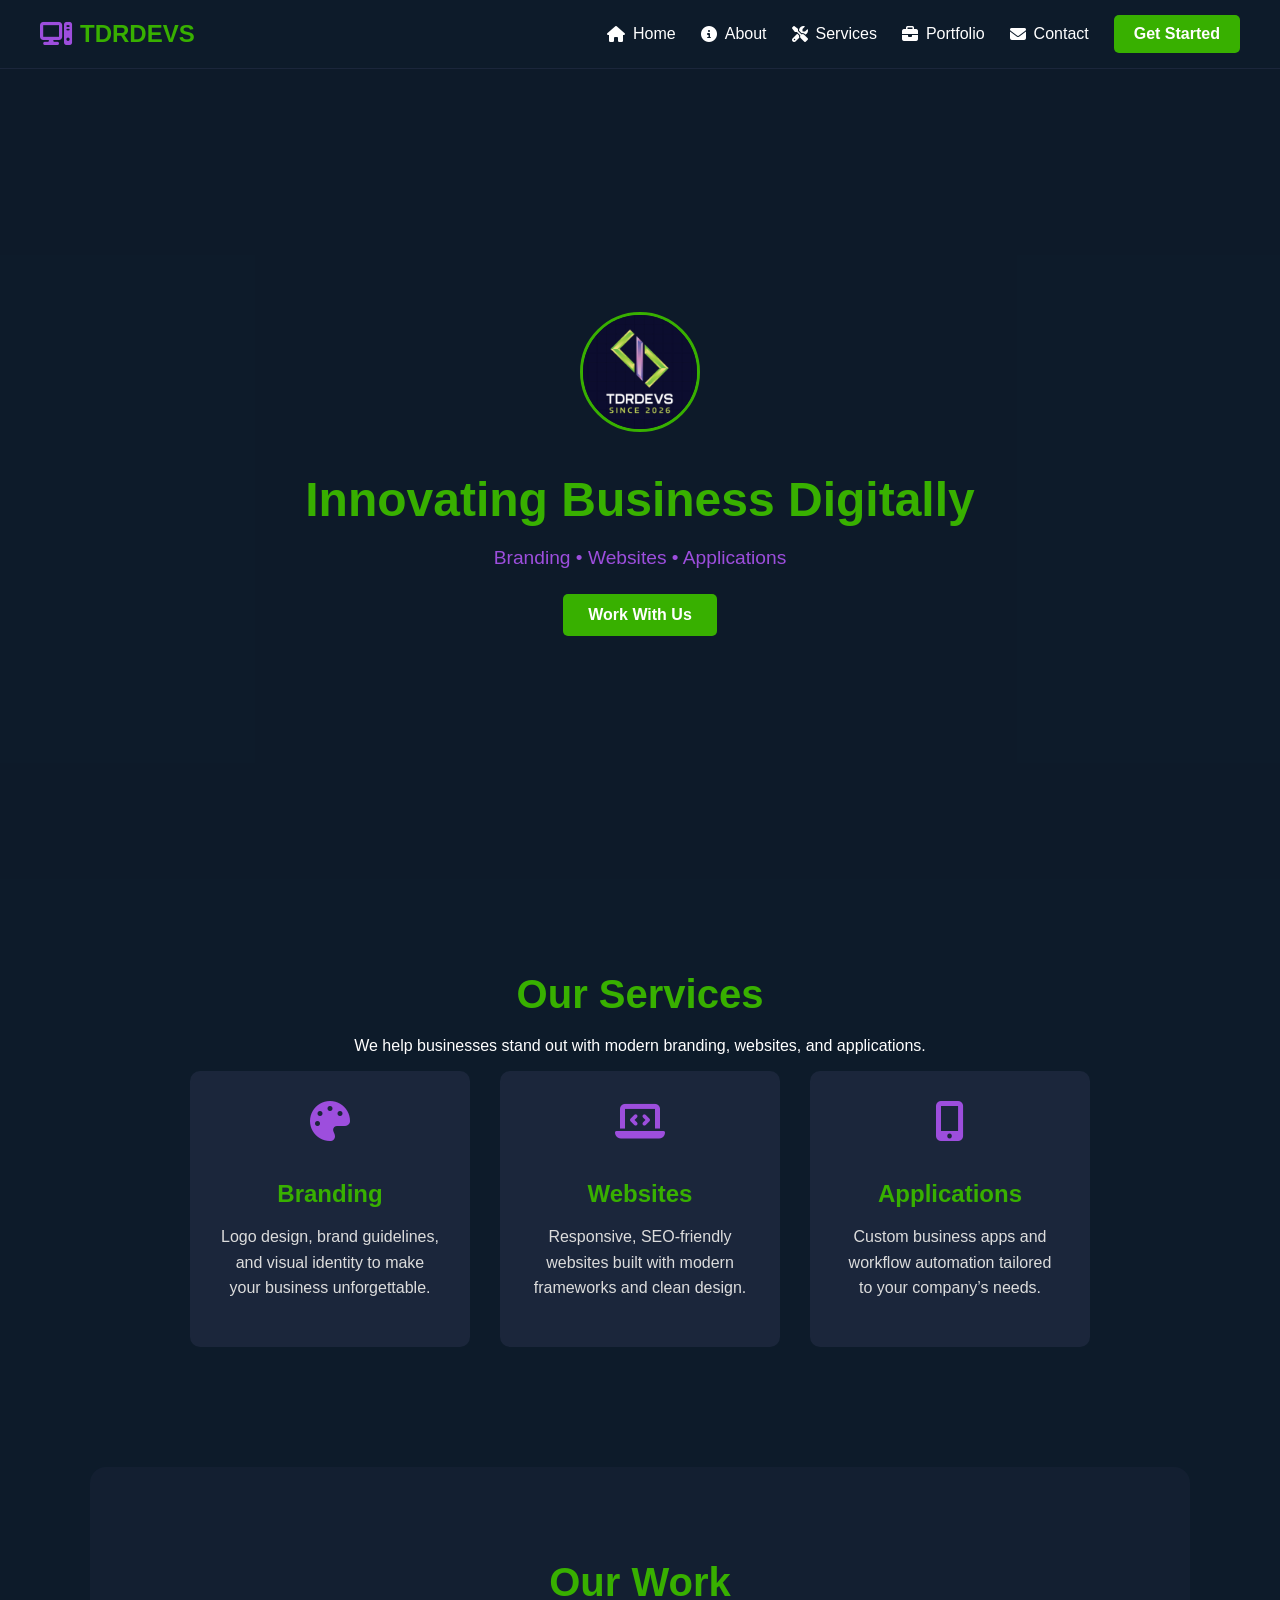
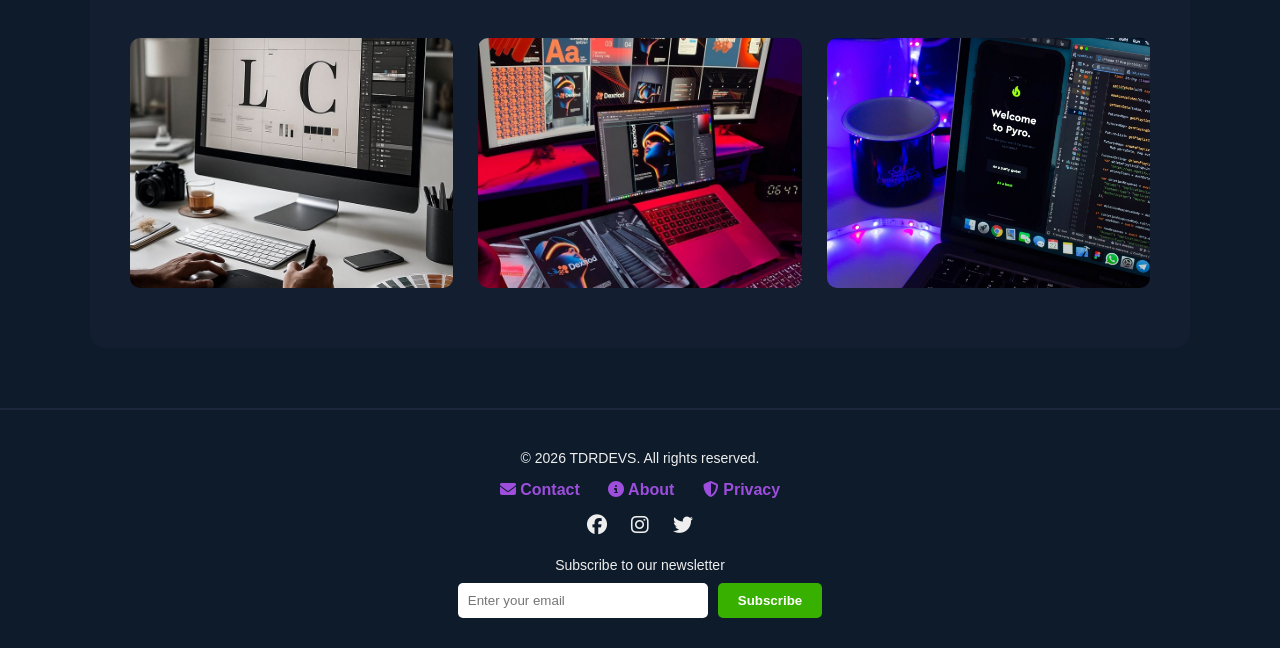
==== commit c4ae43cb: "Update website files" ====
--- a/index.html
+++ b/index.html
@@ -1,145 +1,141 @@
 <!DOCTYPE html>
 <html lang="en">
 <head>
-
   <meta charset="UTF-8">
   <meta name="viewport" content="width=device-width, initial-scale=1.0">
   <title>TDRDEVS</title>
-  <!-- Font Awesome CDN -->
   <link rel="stylesheet" href="https://cdnjs.cloudflare.com/ajax/libs/font-awesome/6.5.0/css/all.min.css">
-  <!-- External stylesheet -->
   <link rel="stylesheet" href="style/styles.css">
 </head>
 <body>
-  <header>
-    <!-- Logo -->
-    <a href="#" class="logo">
-  <i class="fa-solid fa-computer"></i> TDRDEVS
-</a>
+  <header class="site-header">
+    <a href="index.html" class="logo" aria-label="TDRDEVS Home">
+      <i class="fa-solid fa-computer" aria-hidden="true"></i> TDRDEVS
+    </a>
 
+    <input type="checkbox" id="menu-toggle" class="menu-toggle">
+    <label for="menu-toggle" class="hamburger" aria-label="Toggle menu">
+      <span></span>
+      <span></span>
+      <span></span>
+    </label>
 
-    <!-- Navigation -->
-    <nav>
-      <ul>
-        <li><a href="index.html"><i class="fa-solid fa-house"></i> Home</a></li>
-        <li><a href="About.html"><i class="fa-solid fa-circle-info"></i> About</a></li>
-        <li><a href="services.html"><i class="fa-solid fa-screwdriver-wrench"></i> Services</a></li>
-        <li><a href="#"><i class="fa-solid fa-briefcase"></i> Portfolio</a></li>
-        <li><a href="#"><i class="fa-solid fa-envelope"></i> Contact</a></li>
-      </ul>
-    </nav>
+    <div class="nav-wrapper">
+      <nav aria-label="Main navigation">
+        <ul>
+          <li><a href="index.html" class="active"><i class="fa-solid fa-house" aria-hidden="true"></i> Home</a></li>
+          <li><a href="about.html"><i class="fa-solid fa-circle-info" aria-hidden="true"></i> About</a></li>
+          <li><a href="services.html"><i class="fa-solid fa-screwdriver-wrench" aria-hidden="true"></i> Services</a></li>
+          <li><a href="portfolio.html"><i class="fa-solid fa-briefcase" aria-hidden="true"></i> Portfolio</a></li>
+          <li><a href="contact.html"><i class="fa-solid fa-envelope" aria-hidden="true"></i> Contact</a></li>
+        </ul>
+      </nav>
 
-    <!-- Call-to-action button -->
-    <a href="#" class="cta">Get Started</a>
+      <a href="contact.html" class="cta">Get Started</a>
+    </div>
   </header>
 
- <!-- Hero Section with Background Video -->
-<section class="hero">
-  <video autoplay muted loop class="hero-video">
-    <source src="header_video.mp4" type="video/mp4">
-    Your browser does not support the video tag.
-  </video>
-  <div class="hero-content">
-    <!-- Circle logo above heading -->
-    <img src="images/TDR_devs_logo.png" alt="TDRDEVS Logo" class="hero-logo">
+  <main>
+    <section class="hero">
+      <video autoplay muted loop playsinline class="hero-video">
+        <source src="header_video.mp4" type="video/mp4">
+        Your browser does not support the video tag.
+      </video>
 
-    <h1>Innovating Business Digitally</h1>
-    <p>Branding • Websites • Applications</p>
-    <a href="#" class="hero-btn">Work With Us</a>
-  </div>
-</section>
+      <div class="hero-content">
+        <img src="images/TDR_devs_logo.png" alt="TDRDEVS Logo" class="hero-logo">
+        <h1>Innovating Business Digitally</h1>
+        <p>Branding • Websites • Applications</p>
+        <a href="contact.html" class="hero-btn">Work With Us</a>
+      </div>
+    </section>
 
+    <section class="services">
+      <h2>Our Services</h2>
+      <p class="services-intro">We help businesses stand out with modern branding, websites, and applications.</p>
 
+      <div class="service-cards">
+        <article class="card">
+          <div class="icon-circle">
+            <i class="fa-solid fa-palette" aria-hidden="true"></i>
+          </div>
+          <h3>Branding</h3>
+          <p>Logo design, brand guidelines, and visual identity to make your business unforgettable.</p>
+        </article>
 
+        <article class="card">
+          <div class="icon-circle">
+            <i class="fa-solid fa-laptop-code" aria-hidden="true"></i>
+          </div>
+          <h3>Websites</h3>
+          <p>Responsive, SEO-friendly websites built with modern frameworks and clean design.</p>
+        </article>
 
- <!-- Services Section -->
-<section class="services">
-  <h2>Our Services</h2>
-  <p class="services-intro">We help businesses stand out with modern branding, websites, and applications.</p>
-  
-  <div class="service-cards">
-    <div class="card">
-      <div class="icon-circle">
-        <i class="fa-solid fa-palette"></i>
+        <article class="card">
+          <div class="icon-circle">
+            <i class="fa-solid fa-mobile-screen-button" aria-hidden="true"></i>
+          </div>
+          <h3>Applications</h3>
+          <p>Custom business apps and workflow automation tailored to your company’s needs.</p>
+        </article>
       </div>
-      <h3>Branding</h3>
-      <p>Logo design, brand guidelines, and visual identity to make your business unforgettable.</p>
-    </div>
-    
-    <div class="card">
-      <div class="icon-circle">
-        <i class="fa-solid fa-laptop-code"></i>
+    </section>
+
+    <section class="portfolio">
+      <h2>Our Work</h2>
+
+      <div class="portfolio-grid">
+        <article class="portfolio-item">
+          <img src="images/branding.jpg" alt="Brand identity project">
+          <div class="overlay">
+            <h3>Brand Identity</h3>
+            <p>Logo and visual guidelines for a startup.</p>
+          </div>
+        </article>
+
+        <article class="portfolio-item">
+          <img src="images/web.jpg" alt="Website design project">
+          <div class="overlay">
+            <h3>Website Design</h3>
+            <p>Responsive business website with SEO optimization.</p>
+          </div>
+        </article>
+
+        <article class="portfolio-item">
+          <img src="images/app.jpg" alt="Mobile application project">
+          <div class="overlay">
+            <h3>Mobile Application</h3>
+            <p>Custom app for workflow automation.</p>
+          </div>
+        </article>
       </div>
-      <h3>Websites</h3>
-      <p>Responsive, SEO‑friendly websites built with modern frameworks and clean design.</p>
-    </div>
-    
-    <div class="card">
-      <div class="icon-circle">
-        <i class="fa-solid fa-mobile-screen-button"></i>
+    </section>
+  </main>
+
+  <footer>
+    <div class="footer-content">
+      <p>&copy; 2026 TDRDEVS. All rights reserved.</p>
+
+      <div class="footer-links" aria-label="Footer links">
+        <a href="contact.html"><i class="fa-solid fa-envelope" aria-hidden="true"></i> Contact</a>
+        <a href="about.html"><i class="fa-solid fa-circle-info" aria-hidden="true"></i> About</a>
+        <a href="privacy.html"><i class="fa-solid fa-shield-halved" aria-hidden="true"></i> Privacy</a>
       </div>
-      <h3>Applications</h3>
-      <p>Custom business apps and workflow automation tailored to your company’s needs.</p>
-    </div>
-  </div>
-</section>
 
+      <div class="footer-social" aria-label="Social links">
+        <a href="#" aria-label="Facebook"><i class="fa-brands fa-facebook" aria-hidden="true"></i></a>
+        <a href="#" aria-label="Instagram"><i class="fa-brands fa-instagram" aria-hidden="true"></i></a>
+        <a href="#" aria-label="Twitter"><i class="fa-brands fa-twitter" aria-hidden="true"></i></a>
+      </div>
 
-
-<!-- Portfolio Section -->
-<section class="portfolio">
-  <center><h2>Our Work</h2></center>
-  <div class="portfolio-grid">
-    <div class="portfolio-item">
-      <img src="images/branding.jpg" alt="Project 1">
-      <div class="overlay">
-        <h3>Brand Identity</h3>
-        <p>Logo and visual guidelines for a startup.</p>
+      <div class="footer-newsletter">
+        <p>Subscribe to our newsletter</p>
+        <form>
+          <input type="email" placeholder="Enter your email" aria-label="Email address" required>
+          <button type="submit">Subscribe</button>
+        </form>
       </div>
     </div>
-    <div class="portfolio-item">
-      <img src="images/web.jpg" alt="Project 2">
-      <div class="overlay">
-        <h3>Website Design</h3>
-        <p>Responsive business website with SEO optimization.</p>
-      </div>
-    </div>
-    <div class="portfolio-item">
-      <img src="images/app.jpg" alt="Project 3">
-      <div class="overlay">
-        <h3>Mobile Application</h3>
-        <p>Custom app for workflow automation.</p>
-      </div>
-    </div>
-  </div>
-</section>
-
-<footer>
-  <div class="footer-content">
-    <p>&copy; 2026 TDRDEVS. All rights reserved.</p>
-
-    <div class="footer-links">
-      <a href="#"><i class="fa-solid fa-envelope"></i> Contact</a>
-      <a href="#"><i class="fa-solid fa-circle-info"></i> About</a>
-      <a href="#"><i class="fa-solid fa-shield-halved"></i> Privacy</a>
-    </div>
-
-    <div class="footer-social">
-      <a href="#"><i class="fa-brands fa-facebook"></i></a>
-      <a href="#"><i class="fa-brands fa-instagram"></i></a>
-      <a href="#"><i class="fa-brands fa-twitter"></i></a>
-    </div>
-
-    <div class="footer-newsletter">
-      <p>Subscribe to our newsletter</p>
-      <form>
-        <input type="email" placeholder="Enter your email" required>
-        <button type="submit">Subscribe</button>
-      </form>
-    </div>
-  </div>
-</footer>
-
-
+  </footer>
 </body>
 </html>
--- a/style/styles.css
+++ b/style/styles.css
@@ -1,16 +1,32 @@
-/* ========================= */
-/* General Page Styles       */
-/* ========================= */
+/* ============================== */
+/* Global Reset & Base             */
+/* ============================== */
+*, *::before, *::after {
+  box-sizing: border-box;
+}
+
 body {
   margin: 0;
   font-family: 'Poppins', sans-serif;
-  background-color: #0d1b2a; /* dark blue background */
-  color: #ffffff;
-}
-
-/* ========================= */
-/* Header Styles             */
-/* ========================= */
+  background-color: #0d1b2a;
+  color: #ffffff;
+  overflow-x: hidden;
+  width: 100%;
+}
+
+img {
+  max-width: 100%;
+  height: auto;
+  display: block;
+}
+
+video {
+  max-width: 100%;
+}
+
+/* ============================== */
+/* Header Styles                  */
+/* ============================== */
 header {
   display: flex;
   justify-content: space-between;
@@ -23,7 +39,7 @@
 .logo {
   font-size: 1.5rem;
   font-weight: bold;
-  color: #38b000; /* green accent */
+  color: #38b000;
   text-decoration: none;
   display: flex;
   align-items: center;
@@ -31,11 +47,10 @@
 }
 
 .logo i {
-  color: #9d4edd; /* purple accent for icon */
+  color: #9d4edd;
   font-size: 1.6rem;
 }
 
-/* Navigation menu */
 nav ul {
   list-style: none;
   display: flex;
@@ -58,7 +73,6 @@
   color: #9d4edd;
 }
 
-/* Call-to-action button */
 .cta {
   background-color: #38b000;
   color: #ffffff;
@@ -67,15 +81,47 @@
   text-decoration: none;
   font-weight: bold;
   transition: background-color 0.3s ease;
+  white-space: nowrap;
 }
 
 .cta:hover {
   background-color: #9d4edd;
 }
 
-/* ========================= */
-/* Hero Section              */
-/* ========================= */
+/* ============================== */
+/* Mobile Hamburger Components    */
+/* ============================== */
+.menu-toggle {
+  display: none;
+}
+
+.hamburger {
+  display: none;
+  flex-direction: column;
+  gap: 5px;
+  cursor: pointer;
+  padding: 8px 4px;
+  z-index: 1001;
+}
+
+.hamburger span {
+  display: block;
+  width: 24px;
+  height: 2.5px;
+  background: #ffffff;
+  border-radius: 2px;
+  transition: all 0.3s ease;
+}
+
+.nav-wrapper {
+  display: flex;
+  align-items: center;
+  gap: 25px;
+}
+
+/* ============================== */
+/* Hero Section                   */
+/* ============================== */
 .hero {
   position: relative;
   height: 90vh;
@@ -112,6 +158,9 @@
   position: relative;
   z-index: 1;
   padding: 0 20px;
+  width: 100%;
+  max-width: 800px;
+  margin: 0 auto;
 }
 
 .hero-logo {
@@ -119,18 +168,18 @@
   height: 120px;
   border-radius: 50%;
   object-fit: cover;
-  margin-bottom: 20px;
+  margin: 0 auto 20px;
   border: 3px solid #38b000;
 }
 
 .hero-content h1 {
-  font-size: 3rem;
+  font-size: clamp(1.8rem, 5vw, 3rem);
   margin-bottom: 15px;
   color: #38b000;
 }
 
 .hero-content p {
-  font-size: 1.2rem;
+  font-size: clamp(1rem, 2.5vw, 1.2rem);
   margin-bottom: 25px;
   color: #9d4edd;
 }
@@ -142,6 +191,7 @@
   border-radius: 5px;
   text-decoration: none;
   font-weight: bold;
+  display: inline-block;
   transition: background-color 0.3s ease;
 }
 
@@ -149,9 +199,9 @@
   background-color: #9d4edd;
 }
 
-/* ========================= */
-/* Services Section          */
-/* ========================= */
+/* ============================== */
+/* Services Section               */
+/* ============================== */
 .services {
   padding: 60px 40px;
   text-align: center;
@@ -159,7 +209,7 @@
 }
 
 .services h2 {
-  font-size: 2.5rem;
+  font-size: clamp(1.8rem, 4vw, 2.5rem);
   margin-bottom: 20px;
   color: #38b000;
 }
@@ -192,31 +242,39 @@
 }
 
 .card h3 {
-  font-size: 1.5rem;
+  font-size: clamp(1.2rem, 3vw, 1.5rem);
   margin-bottom: 15px;
   color: #38b000;
 }
 
 .card p {
-  font-size: 1rem;
+  font-size: clamp(0.9rem, 2vw, 1rem);
   color: #dcdcdc;
-}
-
-/* ========================= */
-/* Portfolio Section         */
-/* ========================= */
-/* Portfolio Section */
+  line-height: 1.6;
+}
+
+.card img {
+  width: 100%;
+  height: 180px;
+  object-fit: cover;
+  border-radius: 8px;
+  margin-bottom: 15px;
+}
+
+/* ============================== */
+/* Portfolio Section              */
+/* ============================== */
 .portfolio {
   max-width: 1100px;
   margin: 60px auto;
-  padding: 100px;
-  background-color:#1b263b77 ;
+  padding: 60px 40px;
+  background-color: #1b263b77;
+  border-radius: 16px;
 }
 
 .portfolio h2 {
-
-  font-size: 2.5rem;
-  align-self: center;
+  font-size: clamp(1.8rem, 4vw, 2.5rem);
+  text-align: center;
   color: #38b000;
 }
 
@@ -226,8 +284,6 @@
   color: #ffffff;
 }
 
-
-/* Grid layout for cards */
 .portfolio-cards {
   display: grid;
   grid-template-columns: repeat(auto-fit, minmax(320px, 1fr));
@@ -285,75 +341,28 @@
   color: #dcdcdc;
 }
 
-
-
-/* ========================= */
-/* Extra Small Devices (Phones) */
-/* ========================= */
-@media (max-width: 480px) {
-  .hero-content h1 {
-    font-size: 1.5rem;
-  }
-
-  .hero-content p {
-    font-size: 0.9rem;
-  }
-
-  .hero-btn {
-    padding: 10px 20px;
-    font-size: 0.9rem;
-  }
-
-  .card {
-    padding: 20px;
-  }
-
-  .card h3 {
-    font-size: 1.3rem;
-  }
-
-  .card p {
-    font-size: 0.9rem;
-  }
-}
-
-
-/* ========================= */
-/* About Us Page Styling     */
-/* ========================= */
+/* ============================== */
+/* About Us Page                  */
+/* ============================== */
 .about {
-  position: relative;            /* allows overlay if needed */
+  position: relative;
   padding: 60px 40px;
-  min-height: 400px;             /* ensures enough height for the image */
+  min-height: 400px;
   border-radius: 16px;
   box-shadow: 0 6px 20px rgba(0,0,0,0.2);
   color: #eee;
-}
-  .about-video {
+  overflow: hidden;
+}
+
+.about-video {
   position: absolute;
   top: 0;
   left: 0;
   width: 100%;
   height: 100%;
-  object-fit: cover;   /* ensures video fills the section */
-  z-index: -1;         /* keeps video behind text */
-}
-
-.founder-image {
-  text-align: center;
-  margin-bottom: 20px;
-}
-
-.founder-image img {
-  width: 300px;              /* adjust size */
-  height: 400px;
-  border-radius: 10px;        /* circular portrait */
   object-fit: cover;
-  border: 4px solid #38b000; /* green accent border */
-  box-shadow: 0 6px 16px rgba(0,0,0,0.3);
-}
-
-
+  z-index: -1;
+}
 
 .about-container {
   display: flex;
@@ -364,9 +373,21 @@
   margin: 0 auto;
 }
 
-/* ========================= */
-/* Nav Bar with Logo         */
-/* ========================= */
+.founder-image {
+  text-align: center;
+  margin-bottom: 20px;
+  flex-shrink: 0;
+}
+
+.founder-image img {
+  width: 300px;
+  height: 400px;
+  border-radius: 10px;
+  object-fit: cover;
+  border: 4px solid #38b000;
+  box-shadow: 0 6px 16px rgba(0,0,0,0.3);
+}
+
 .about-nav {
   display: flex;
   justify-content: space-between;
@@ -379,7 +400,7 @@
 .about-nav .logo {
   font-size: 1.8rem;
   font-weight: bold;
-  color: #38b000; /* green accent */
+  color: #38b000;
   text-decoration: none;
   display: flex;
   align-items: center;
@@ -387,7 +408,7 @@
 }
 
 .about-nav .logo i {
-  color: #9d4edd; /* purple accent */
+  color: #9d4edd;
   font-size: 2rem;
 }
 
@@ -407,22 +428,19 @@
   color: #9d4edd;
 }
 
-/* ========================= */
-/* About Text                */
-/* ========================= */
 .about-text {
   text-align: center;
   max-width: 700px;
 }
 
 .about-text h2 {
-  font-size: 2.2rem;
+  font-size: clamp(1.8rem, 4vw, 2.2rem);
   margin-bottom: 15px;
   color: #38b000;
 }
 
 .about-text p {
-  font-size: 1.05rem;
+  font-size: clamp(0.95rem, 2vw, 1.05rem);
   margin-bottom: 15px;
   line-height: 1.6;
 }
@@ -439,6 +457,7 @@
   border-radius: 6px;
   text-decoration: none;
   font-weight: bold;
+  display: inline-block;
   transition: background-color 0.3s ease;
 }
 
@@ -446,9 +465,9 @@
   background-color: #9d4edd;
 }
 
-/* ========================= */
-/* Preset Cards (Mission, Vision, Values) */
-/* ========================= */
+/* ============================== */
+/* Preset Cards (Mission, etc.)   */
+/* ============================== */
 .about-presets {
   display: flex;
   justify-content: center;
@@ -459,10 +478,10 @@
   text-align: center;
   border-radius: 12px;
   margin-bottom: 0;
-
-}
+}
+
 .preset {
-  background-color: #1b263b; /* slightly darker card background */
+  background-color: #1b263b;
   padding: 30px;
   border-radius: 12px;
   width: 350px;
@@ -478,109 +497,76 @@
 .preset i {
   font-size: 2.5rem;
   margin-bottom: 15px;
-  color: #9d4edd; /* purple accent for icons */
+  color: #9d4edd;
 }
 
 .preset h3 {
-  font-size: 1.5rem;
+  font-size: clamp(1.2rem, 3vw, 1.5rem);
   margin-bottom: 15px;
-  color: #38b000; /* green accent for headings */
+  color: #38b000;
 }
 
 .preset p {
-  font-size: 1rem;
-  color: #dcdcdc; /* light gray text */
+  font-size: clamp(0.9rem, 2vw, 1rem);
+  color: #dcdcdc;
   line-height: 1.5;
 }
 
 .preset img {
-  width: 100px;          /* make image fill the card width */
-  max-width: 350px;     /* optional limit so it doesn’t get too huge */
-  height: auto;         /* keep aspect ratio */
+  width: 100%;
+  max-width: 350px;
+  height: auto;
   margin-bottom: 15px;
-  border-radius: 8px;   /* keep rounded corners */
+  border-radius: 8px;
   box-shadow: 0 4px 12px rgba(0,0,0,0.25);
 }
 
-
-/* ========================= */
-/* Mobile Responsiveness     */
-/* ========================= */
-@media (max-width: 768px) {
-  .about-nav {
-    flex-direction: column;
-    gap: 15px;
-    text-align: center;
-  }
-
-  .nav-links {
-    flex-direction: column;
-    gap: 10px;
-  }
-
-  .about-presets {
-    flex-direction: column;
-    align-items: center;
-  }
-
-  .preset {
-    width: 100%;
-    max-width: 350px;
-  }
-}
-
-
-
-/* Service Page Styling */
-.card img {
-  width: 100%;
-  height: 180px;
-  object-fit: cover;     /* keeps images proportional */
-  border-radius: 8px;
-  margin-bottom: 15px;
-}
-
+/* ============================== */
+/* Book Button                    */
+/* ============================== */
 .book-btn {
   display: inline-block;
   margin-top: 12px;
   padding: 10px 20px;
-  background-color: #38b000; /* green accent */
+  background-color: #38b000;
   color: #fff;
   font-weight: bold;
   text-decoration: none;
   border-radius: 6px;
   transition: background-color 0.3s ease;
+  border: none;
+  cursor: pointer;
 }
 
 .book-btn:hover {
-  background-color: #9d4edd; /* purple hover */
-}
-
-
-
-/* Contact page styling */
+  background-color: #9d4edd;
+}
+
+/* ============================== */
+/* Contact Page                   */
+/* ============================== */
 .contact {
   max-width: 1100px;
   margin: 60px auto;
   padding: 40px;
-  background: rgba(255, 255, 255, 0.15); /* semi-transparent white */
-  backdrop-filter: blur(12px);           /* frosted glass blur */
-  -webkit-backdrop-filter: blur(12px);   /* Safari support */
+  background: rgba(255, 255, 255, 0.15);
+  backdrop-filter: blur(12px);
+  -webkit-backdrop-filter: blur(12px);
   border-radius: 16px;
-  border: 1px solid rgba(255, 255, 255, 0.25); /* subtle glass border */
-  box-shadow: 0 8px 24px rgba(0,0,0,0.2);      /* soft shadow for depth */
+  border: 1px solid rgba(255, 255, 255, 0.25);
+  box-shadow: 0 8px 24px rgba(0,0,0,0.2);
 }
 
 .contact h2 {
   text-align: center;
   margin-bottom: 20px;
-  color: #000000;
+  color: #ffffff;
 }
 
 .contact-intro {
   text-align: center;
   margin-bottom: 40px;
-  color: #000000;
+  color: #ffffff;
 }
 
 .contact-container {
@@ -602,49 +588,38 @@
   display: block;
   font-weight: bold;
   margin-bottom: 8px;
-  color: #000000;
+  color: #ffffff;
 }
 
 .form-group input, .form-group textarea {
   width: 100%;
   padding: 12px;
-  border: 1px solid #ddd;
+  border: 1px solid rgba(255,255,255,0.3);
   border-radius: 6px;
   font-size: 1rem;
-}
-
-.book-btn {
-  background-color: #38b000;
-  color: #fff;
-  padding: 12px 24px;
-  border: none;
-  border-radius: 6px;
-  font-weight: bold;
-  cursor: pointer;
-  transition: background-color 0.3s ease;
-}
-
-.book-btn:hover {
-  background-color: #9d4edd;
+  background: rgba(255,255,255,0.1);
+  color: #ffffff;
+}
+
+.form-group input::placeholder,
+.form-group textarea::placeholder {
+  color: rgba(255,255,255,0.6);
 }
 
 .contact-info h3 {
   margin-bottom: 15px;
-  color: #000000;
+  color: #ffffff;
 }
 
 .contact-info p {
   margin: 8px 0;
-  color: #000000;
+  color: #ffffff;
   font-size: 1rem;
 }
 
-
-
-
-/* ========================= */
-/* Footer Section            */
-/* ========================= */
+/* ============================== */
+/* Footer                         */
+/* ============================== */
 footer {
   background-color: #0d1b2a;
   color: #eee;
@@ -691,7 +666,6 @@
   color: #9d4edd;
 }
 
-/* Newsletter form */
 footer .footer-newsletter {
   margin-top: 20px;
 }
@@ -725,108 +699,463 @@
   background-color: #9d4edd;
 }
 
-/* ========================= */
-/* Mobile Responsive Tweaks  */
-/* ========================= */
-@media (max-width: 768px) {
-  header {
-    flex-direction: column;
-    align-items: flex-start;
-    padding: 15px 20px;
-  }
-
-  nav ul {
-    flex-direction: column;
-    gap: 15px;
-    width: 100%;
-    margin-top: 10px;
-  }
-
-  .cta {
-    margin-top: 15px;
-    align-self: center;
+/* ================================================================ */
+/* MEDIA QUERIES                                                     */
+/* Mobile-First: small → medium → large                              */
+/* ================================================================ */
+
+/* ---- 320px – 480px (small phones) ---- */
+@media (max-width: 480px) {
+  .hero {
+    height: auto;
+    min-height: 60vh;
+    padding: 50px 15px;
   }
 
   .hero-logo {
-    width: 90px;
-    height: 90px;
+    width: 80px;
+    height: 80px;
     margin-bottom: 15px;
   }
 
   .hero-content h1 {
-    font-size: 2rem;
+    font-size: clamp(1.5rem, 7vw, 2rem);
   }
 
   .hero-content p {
-  font-size: 1rem;
-}
-
-/* ========================= */
-/* Mobile Responsive Tweaks  */
-/* ========================= */
-@media (max-width: 768px) {
-  header {
-    flex-direction: column;
-    align-items: flex-start;
-    padding: 15px 20px;
-  }
-
-  nav ul {
-    flex-direction: column;
-    gap: 15px;
-    width: 100%;
-    margin-top: 10px;
-  }
-
-  .cta {
-    margin-top: 15px;
-    align-self: center;
-  }
-
-  .hero-logo {
-    width: 90px;
-    height: 90px;
-    margin-bottom: 15px;
-  }
-
-  .hero-content h1 {
-    font-size: 2rem;
-  }
-
-  .hero-content p {
-    font-size: 1rem;
+    font-size: clamp(0.85rem, 3.5vw, 1rem);
+  }
+
+  .hero-btn {
+    padding: 10px 20px;
+    font-size: 0.9rem;
+  }
+
+  .services {
+    padding: 40px 15px;
+  }
+
+  .services h2 {
+    font-size: clamp(1.5rem, 6vw, 1.8rem);
   }
 
   .service-cards {
     flex-direction: column;
     align-items: center;
+    gap: 20px;
   }
 
   .card {
     width: 100%;
-    max-width: 350px;
+    max-width: 380px;
+    padding: 25px 20px;
+  }
+
+  .card h3 {
+    font-size: clamp(1.1rem, 4vw, 1.3rem);
+  }
+
+  .portfolio {
+    padding: 40px 15px;
+    margin: 30px 15px;
+  }
+
+  .portfolio h2 {
+    font-size: clamp(1.5rem, 6vw, 1.8rem);
   }
 
   .portfolio-grid {
     grid-template-columns: 1fr;
   }
 
+  .portfolio-cards {
+    grid-template-columns: 1fr;
+  }
+
   .portfolio-item img {
-    height: auto;
-  }
-
-
-
-  footer .footer-links,
-  footer .footer-social,
+    height: 200px;
+  }
+
+  .about {
+    padding: 40px 15px;
+    min-height: auto;
+  }
+
+  .about-container {
+    flex-direction: column;
+    gap: 25px;
+  }
+
+  .founder-image {
+    margin-bottom: 10px;
+  }
+
+  .founder-image img {
+    width: 200px;
+    height: 260px;
+  }
+
+  .about-text h2 {
+    font-size: clamp(1.5rem, 6vw, 1.8rem);
+  }
+
+  .about-presets {
+    padding: 40px 15px;
+    flex-direction: column;
+    align-items: center;
+    gap: 20px;
+  }
+
+  .preset {
+    width: 100%;
+    max-width: 380px;
+    padding: 25px 20px;
+  }
+
+  .contact {
+    padding: 25px 15px;
+    margin: 30px 15px;
+  }
+
+  .contact-container {
+    flex-direction: column;
+    gap: 30px;
+  }
+
+  .contact-form, .contact-info {
+    min-width: unset;
+    width: 100%;
+  }
+
+  footer {
+    padding: 30px 15px 25px;
+  }
+
+  footer .footer-content {
+    display: flex;
+    flex-direction: column;
+    gap: 18px;
+  }
+
+  footer .footer-links {
+    display: flex;
+    flex-direction: column;
+    align-items: center;
+    gap: 10px;
+    padding: 15px 0 10px;
+    border-top: 1px solid rgba(27, 38, 59, 0.8);
+    border-bottom: 1px solid rgba(27, 38, 59, 0.8);
+    margin: 0;
+  }
+
+  footer .footer-links a {
+    margin: 0;
+    padding: 6px 0;
+    font-size: 0.95rem;
+    display: flex;
+    align-items: center;
+    gap: 8px;
+  }
+
+  footer .footer-social {
+    display: flex;
+    justify-content: center;
+    gap: 18px;
+    padding: 5px 0;
+    margin: 0;
+  }
+
+  footer .footer-social a {
+    font-size: 20px;
+    width: 44px;
+    height: 44px;
+    display: flex;
+    align-items: center;
+    justify-content: center;
+    border-radius: 50%;
+    background: rgba(27, 38, 59, 0.6);
+    transition: background 0.3s ease, color 0.3s ease;
+    margin: 0;
+  }
+
+  footer .footer-social a:hover {
+    background: #38b000;
+    color: #fff;
+  }
+
+  footer .footer-newsletter {
+    padding-top: 10px;
+  }
+
+  footer .footer-newsletter p {
+    font-size: 0.9rem;
+    margin-bottom: 12px;
+  }
+
   footer .footer-newsletter form {
     flex-direction: column;
     align-items: center;
+    gap: 10px;
+    margin-top: 0;
   }
 
   footer .footer-newsletter input {
     width: 100%;
-    max-width: 300px;
-  }
-}
-}+    max-width: 340px;
+    padding: 12px 15px;
+    font-size: 0.95rem;
+    border-radius: 8px;
+  }
+
+  footer .footer-newsletter button {
+    width: 100%;
+    max-width: 340px;
+    padding: 12px 20px;
+    font-size: 1rem;
+    border-radius: 8px;
+  }
+}
+
+/* ---- 481px – 768px (tablets) ---- */
+@media (min-width: 481px) and (max-width: 768px) {
+  .hero {
+    height: auto;
+    min-height: 70vh;
+  }
+
+  .hero-logo {
+    width: 100px;
+    height: 100px;
+  }
+
+  .services {
+    padding: 50px 25px;
+  }
+
+  .service-cards {
+    gap: 25px;
+  }
+
+  .card {
+    width: calc(50% - 15px);
+    max-width: 340px;
+  }
+
+  .portfolio {
+    padding: 50px 25px;
+    margin: 40px 25px;
+  }
+
+  .portfolio-grid {
+    grid-template-columns: repeat(2, 1fr);
+  }
+
+  .portfolio-cards {
+    grid-template-columns: repeat(2, 1fr);
+  }
+
+  .about {
+    padding: 50px 25px;
+  }
+
+  .about-container {
+    flex-direction: column;
+    gap: 30px;
+  }
+
+  .founder-image img {
+    width: 250px;
+    height: 320px;
+  }
+
+  .about-presets {
+    padding: 50px 25px;
+    gap: 25px;
+  }
+
+  .preset {
+    width: calc(50% - 15px);
+    max-width: 340px;
+  }
+
+  .contact {
+    padding: 35px 25px;
+    margin: 40px 25px;
+  }
+
+  .contact-container {
+    gap: 30px;
+  }
+
+  footer {
+    padding: 35px 25px 30px;
+  }
+
+  footer .footer-content {
+    display: flex;
+    flex-direction: column;
+    gap: 20px;
+  }
+
+  footer .footer-links {
+    display: flex;
+    justify-content: center;
+    flex-wrap: wrap;
+    gap: 20px;
+    padding: 15px 0 10px;
+    border-top: 1px solid rgba(27, 38, 59, 0.8);
+    border-bottom: 1px solid rgba(27, 38, 59, 0.8);
+    margin: 0;
+  }
+
+  footer .footer-links a {
+    margin: 0;
+    padding: 6px 0;
+    font-size: 0.95rem;
+  }
+
+  footer .footer-social {
+    display: flex;
+    justify-content: center;
+    gap: 20px;
+    padding: 5px 0;
+    margin: 0;
+  }
+
+  footer .footer-social a {
+    font-size: 20px;
+    width: 44px;
+    height: 44px;
+    display: flex;
+    align-items: center;
+    justify-content: center;
+    border-radius: 50%;
+    background: rgba(27, 38, 59, 0.6);
+    transition: background 0.3s ease, color 0.3s ease;
+    margin: 0;
+  }
+
+  footer .footer-social a:hover {
+    background: #38b000;
+    color: #fff;
+  }
+
+  footer .footer-newsletter p {
+    font-size: 0.95rem;
+    margin-bottom: 12px;
+  }
+
+  footer .footer-newsletter form {
+    gap: 10px;
+  }
+
+  footer .footer-newsletter input {
+    width: 100%;
+    max-width: 340px;
+    padding: 12px 15px;
+    font-size: 0.95rem;
+    border-radius: 8px;
+  }
+
+  footer .footer-newsletter button {
+    padding: 12px 24px;
+    font-size: 1rem;
+    border-radius: 8px;
+  }
+}
+
+/* ---- 320px – 768px (mobile header redesign with hamburger) ---- */
+@media (max-width: 768px) {
+  header {
+    position: sticky;
+    top: 0;
+    z-index: 1000;
+    padding: 10px 15px;
+    box-shadow: 0 2px 8px rgba(0,0,0,0.3);
+  }
+
+  .hamburger {
+    display: flex;
+  }
+
+  .logo {
+    font-size: 1.3rem;
+  }
+
+  .nav-wrapper {
+    position: absolute;
+    top: 100%;
+    left: 0;
+    right: 0;
+    background: #0d1b2a;
+    padding: 0 20px;
+    max-height: 0;
+    overflow: hidden;
+    transition: max-height 0.4s ease, padding 0.4s ease;
+    border-bottom: 1px solid #1b263b;
+    box-shadow: 0 4px 12px rgba(0,0,0,0.3);
+    flex-direction: column;
+    gap: 0;
+  }
+
+  .menu-toggle:checked ~ .nav-wrapper {
+    max-height: 520px;
+    padding: 20px;
+  }
+
+  .hamburger span {
+    background: #ffffff;
+  }
+
+  .menu-toggle:checked + .hamburger span:nth-child(1) {
+    transform: rotate(45deg) translate(5px, 5px);
+  }
+
+  .menu-toggle:checked + .hamburger span:nth-child(2) {
+    opacity: 0;
+  }
+
+  .menu-toggle:checked + .hamburger span:nth-child(3) {
+    transform: rotate(-45deg) translate(5px, -5px);
+  }
+
+  .nav-wrapper nav ul {
+    flex-direction: column;
+    gap: 4px;
+    width: 100%;
+  }
+
+  .nav-wrapper nav ul li a {
+    padding: 12px 15px;
+    border-radius: 8px;
+    font-size: 1rem;
+    justify-content: flex-start;
+    transition: background 0.2s ease, color 0.2s ease;
+  }
+
+  .nav-wrapper nav ul li a:hover,
+  .nav-wrapper nav ul li a.active {
+    background: rgba(56, 176, 0, 0.15);
+    color: #38b000;
+  }
+
+  .nav-wrapper .cta {
+    display: block;
+    text-align: center;
+    margin-top: 15px;
+    padding: 12px 20px;
+    font-size: 1rem;
+    width: 100%;
+  }
+}
+
+/* ---- 769px+ (desktop) — preserves original desktop layout ---- */
+@media (min-width: 769px) {
+  .about-container {
+    flex-direction: row;
+  }
+
+  .about-container .founder-image {
+    margin-bottom: 0;
+  }
+}
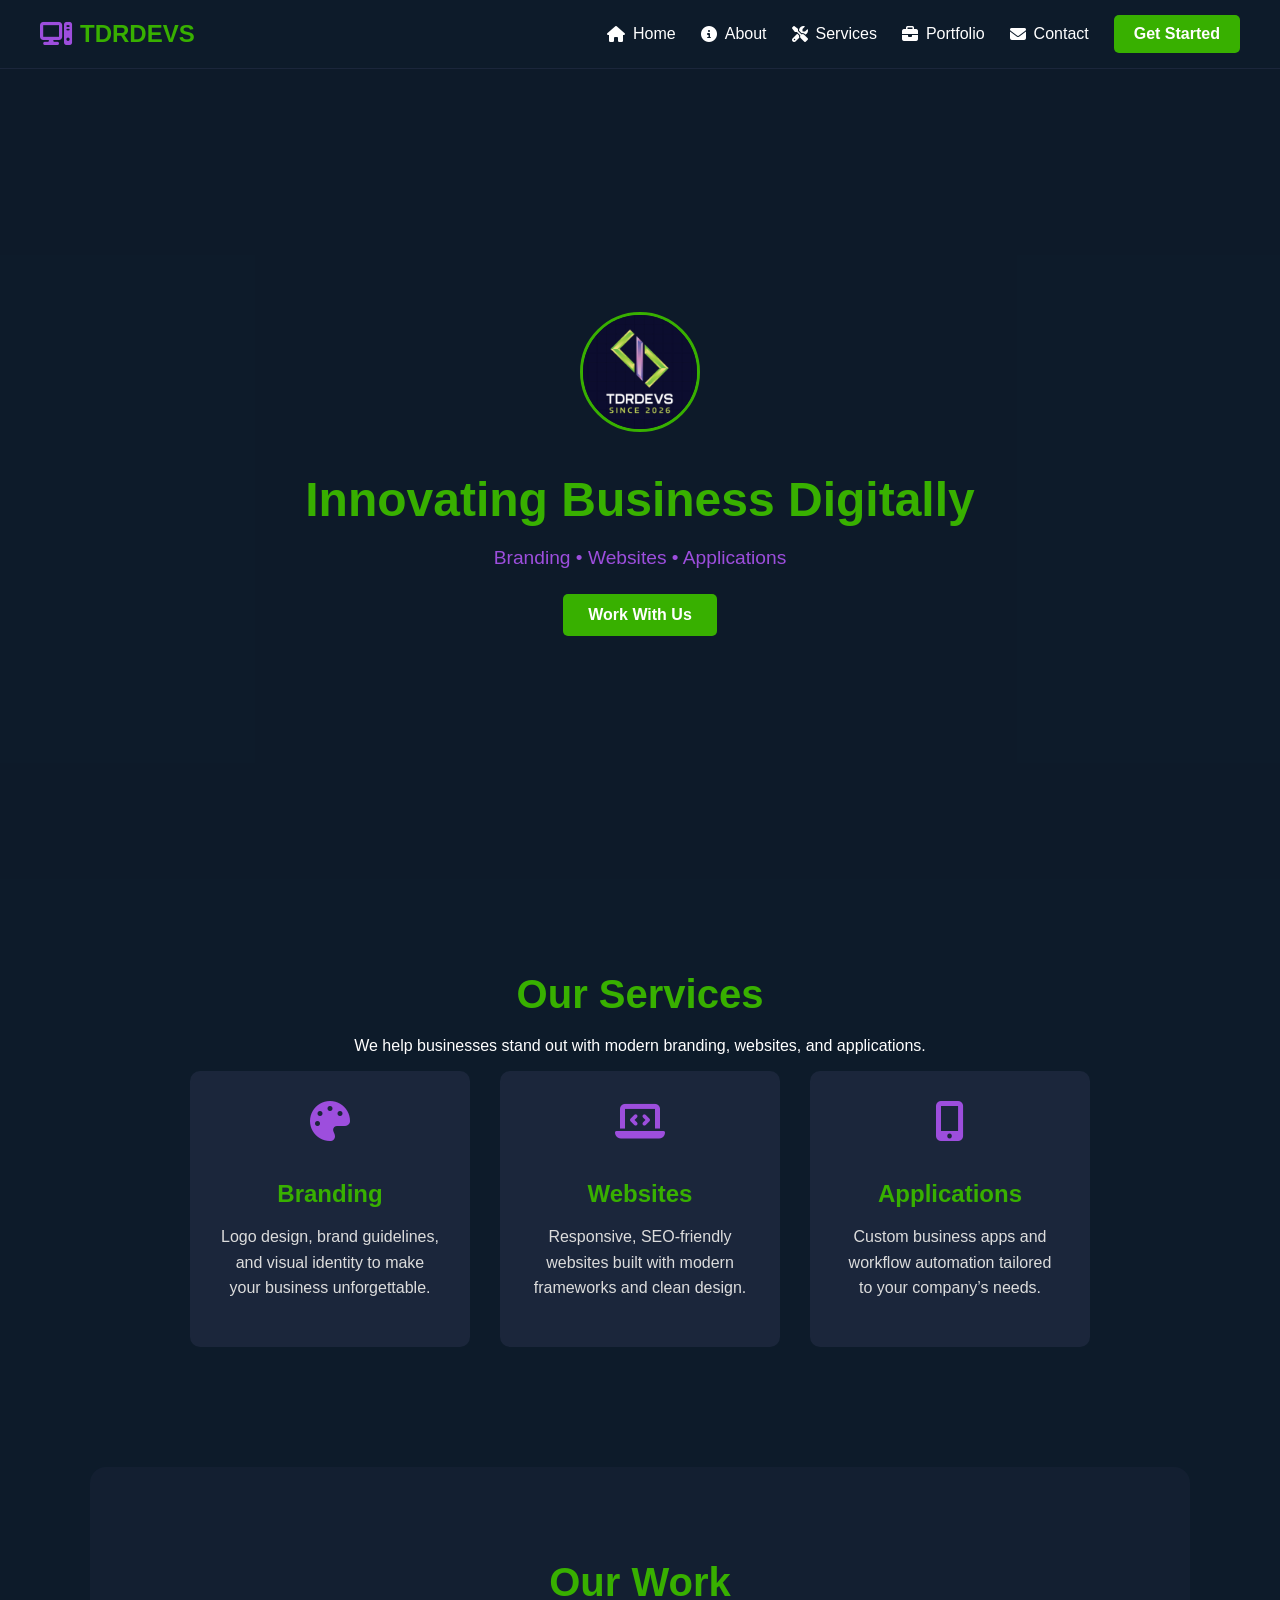
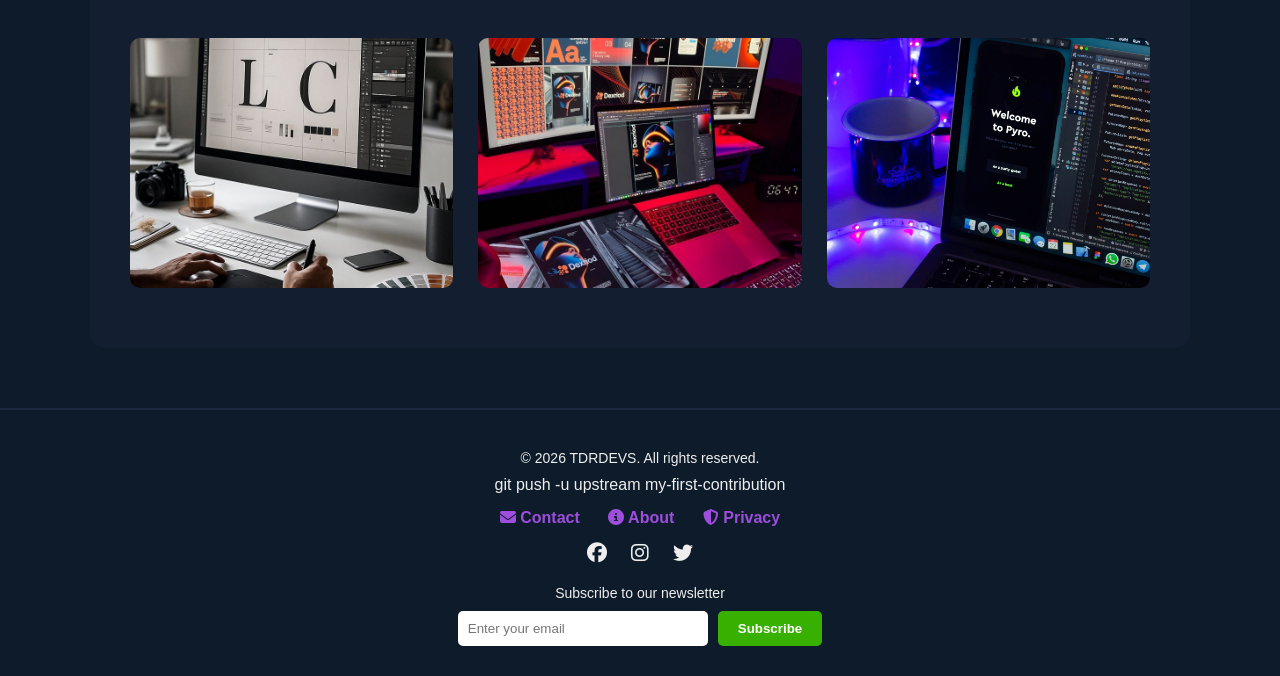
==== commit a5fcf439: "Fix about page link" ====
--- a/index.html
+++ b/index.html
@@ -24,7 +24,7 @@
       <nav aria-label="Main navigation">
         <ul>
           <li><a href="index.html" class="active"><i class="fa-solid fa-house" aria-hidden="true"></i> Home</a></li>
-          <li><a href="about.html"><i class="fa-solid fa-circle-info" aria-hidden="true"></i> About</a></li>
+          <li><a href="About.html"><i class="fa-solid fa-circle-info" aria-hidden="true"></i> About</a></li>
           <li><a href="services.html"><i class="fa-solid fa-screwdriver-wrench" aria-hidden="true"></i> Services</a></li>
           <li><a href="portfolio.html"><i class="fa-solid fa-briefcase" aria-hidden="true"></i> Portfolio</a></li>
           <li><a href="contact.html"><i class="fa-solid fa-envelope" aria-hidden="true"></i> Contact</a></li>
@@ -114,7 +114,7 @@
 
   <footer>
     <div class="footer-content">
-      <p>&copy; 2026 TDRDEVS. All rights reserved.</p>
+      <p>&copy; 2026 TDRDEVS. All rights reserved.</p>git push -u upstream my-first-contribution
 
       <div class="footer-links" aria-label="Footer links">
         <a href="contact.html"><i class="fa-solid fa-envelope" aria-hidden="true"></i> Contact</a>
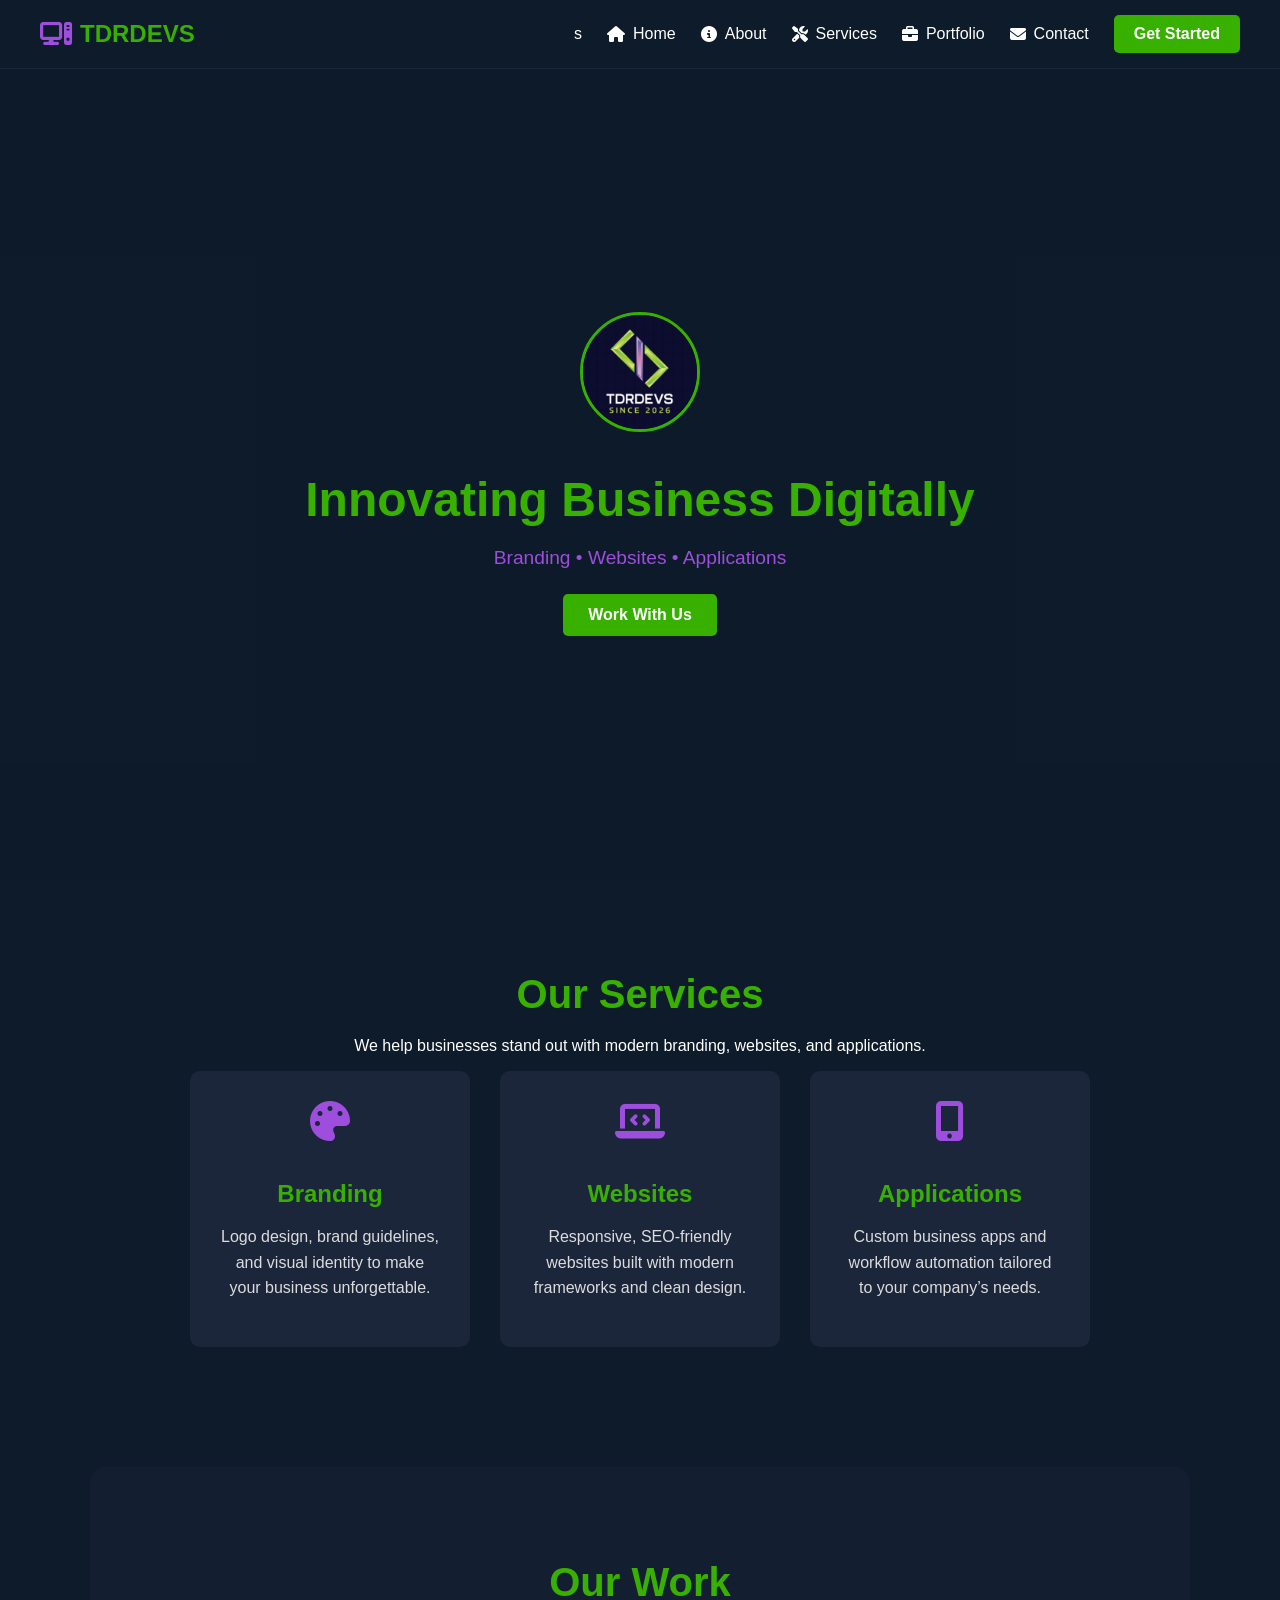
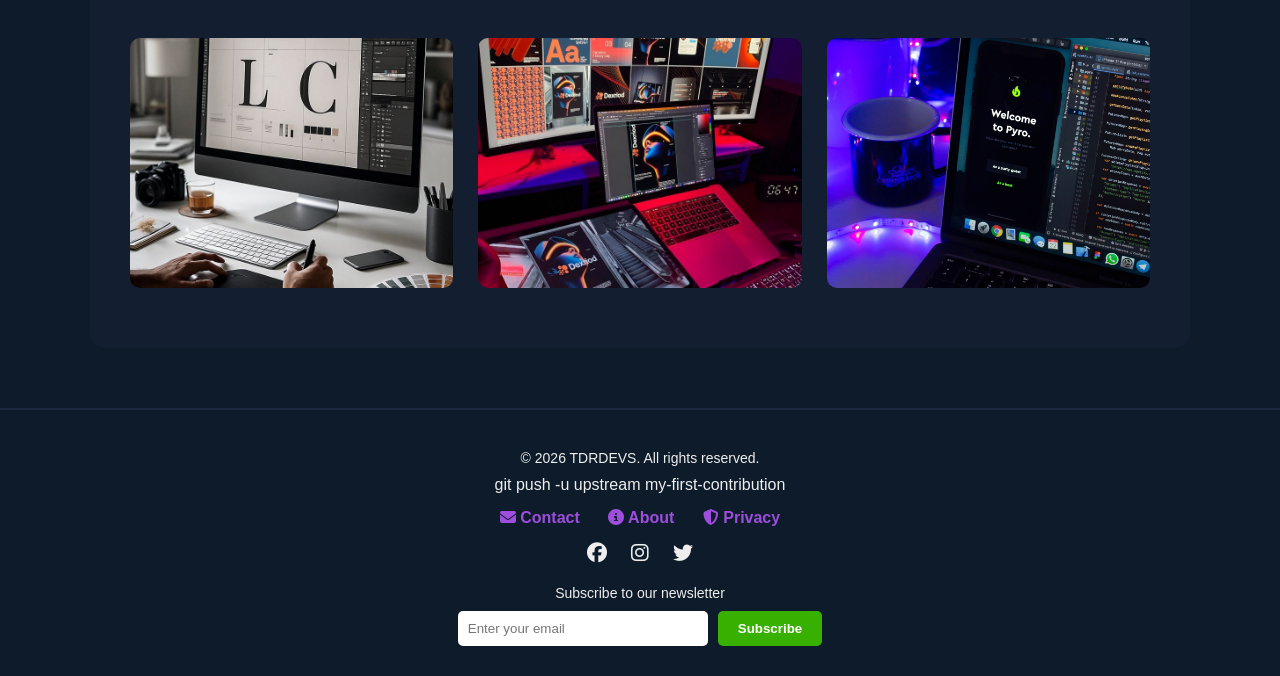
==== commit d413b397: "Update website changes" ====
--- a/index.html
+++ b/index.html
@@ -22,9 +22,9 @@
 
     <div class="nav-wrapper">
       <nav aria-label="Main navigation">
-        <ul>
+        <ul>s
           <li><a href="index.html" class="active"><i class="fa-solid fa-house" aria-hidden="true"></i> Home</a></li>
-          <li><a href="About.html"><i class="fa-solid fa-circle-info" aria-hidden="true"></i> About</a></li>
+          <li><a href="about.html"><i class="fa-solid fa-circle-info" aria-hidden="true"></i> About</a></li>
           <li><a href="services.html"><i class="fa-solid fa-screwdriver-wrench" aria-hidden="true"></i> Services</a></li>
           <li><a href="portfolio.html"><i class="fa-solid fa-briefcase" aria-hidden="true"></i> Portfolio</a></li>
           <li><a href="contact.html"><i class="fa-solid fa-envelope" aria-hidden="true"></i> Contact</a></li>
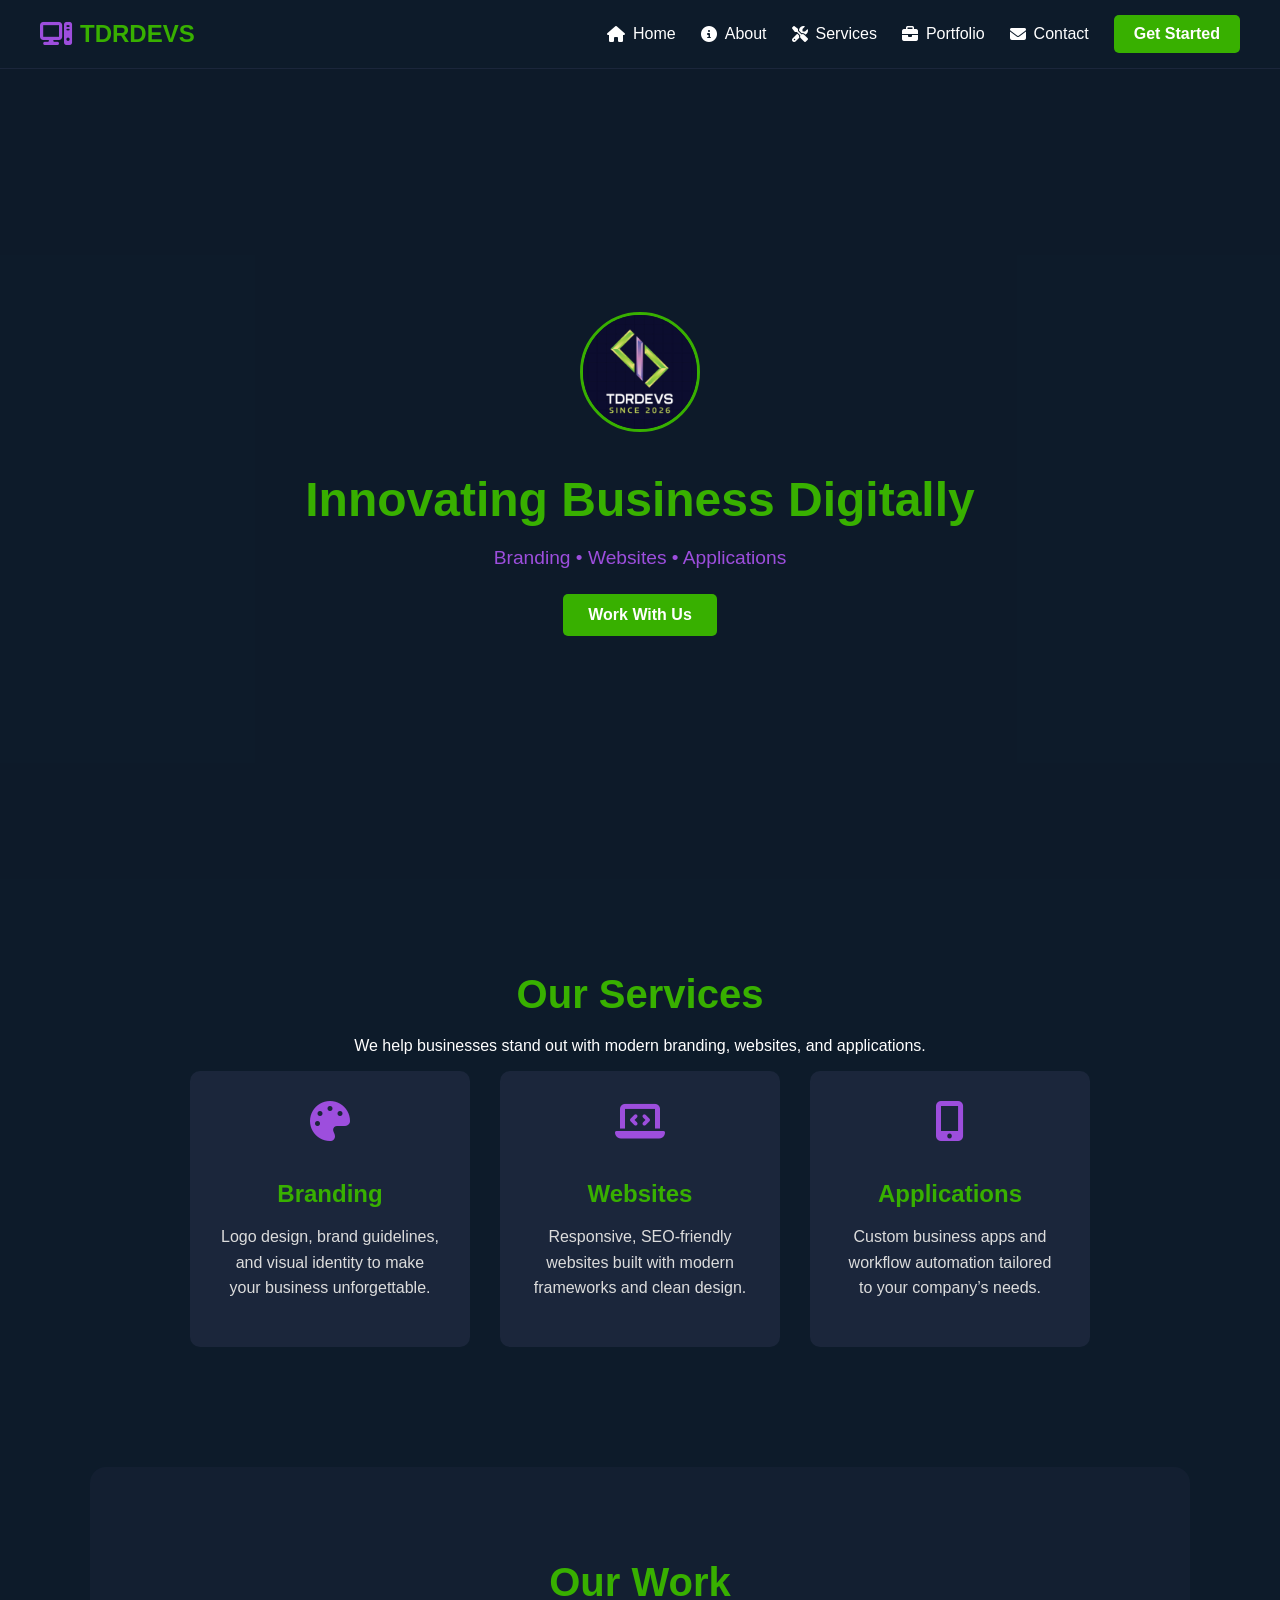
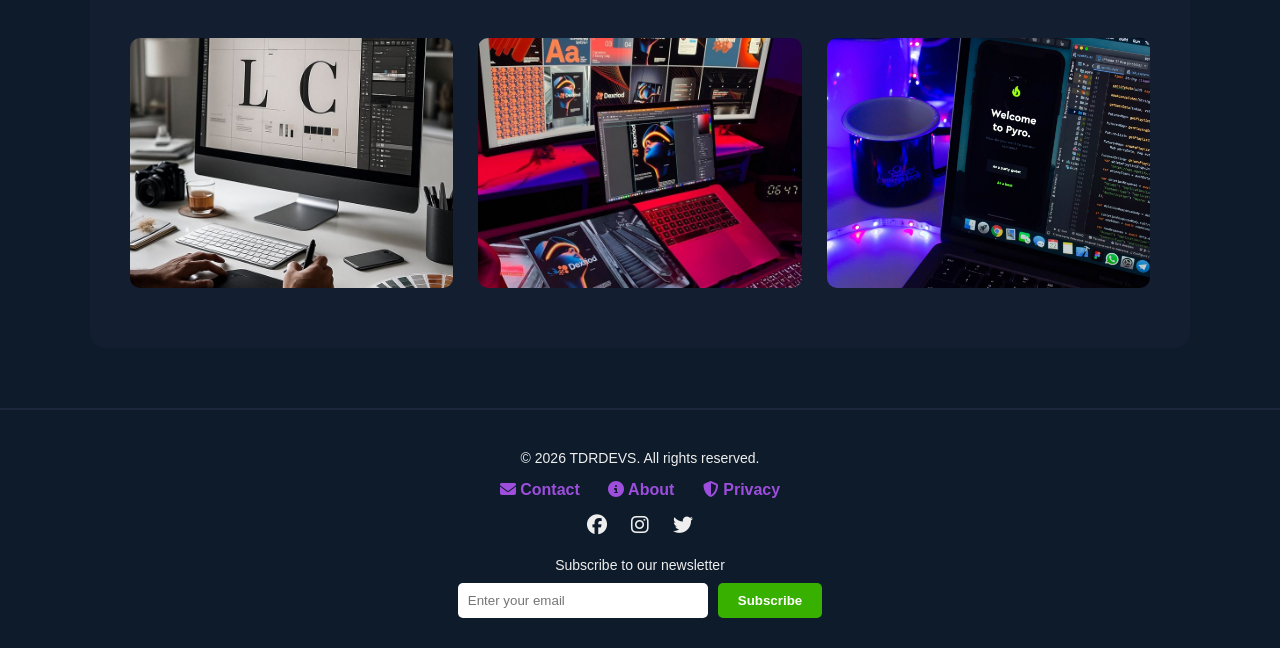
==== commit 14f28734: "Fix link to About page" ====
--- a/index.html
+++ b/index.html
@@ -22,9 +22,9 @@
 
     <div class="nav-wrapper">
       <nav aria-label="Main navigation">
-        <ul>s
+        <ul>
           <li><a href="index.html" class="active"><i class="fa-solid fa-house" aria-hidden="true"></i> Home</a></li>
-          <li><a href="about.html"><i class="fa-solid fa-circle-info" aria-hidden="true"></i> About</a></li>
+          <li><a href="About.html"><i class="fa-solid fa-circle-info" aria-hidden="true"></i> About</a></li>
           <li><a href="services.html"><i class="fa-solid fa-screwdriver-wrench" aria-hidden="true"></i> Services</a></li>
           <li><a href="portfolio.html"><i class="fa-solid fa-briefcase" aria-hidden="true"></i> Portfolio</a></li>
           <li><a href="contact.html"><i class="fa-solid fa-envelope" aria-hidden="true"></i> Contact</a></li>
@@ -114,7 +114,7 @@
 
   <footer>
     <div class="footer-content">
-      <p>&copy; 2026 TDRDEVS. All rights reserved.</p>git push -u upstream my-first-contribution
+      <p>&copy; 2026 TDRDEVS. All rights reserved.</p>
 
       <div class="footer-links" aria-label="Footer links">
         <a href="contact.html"><i class="fa-solid fa-envelope" aria-hidden="true"></i> Contact</a>
